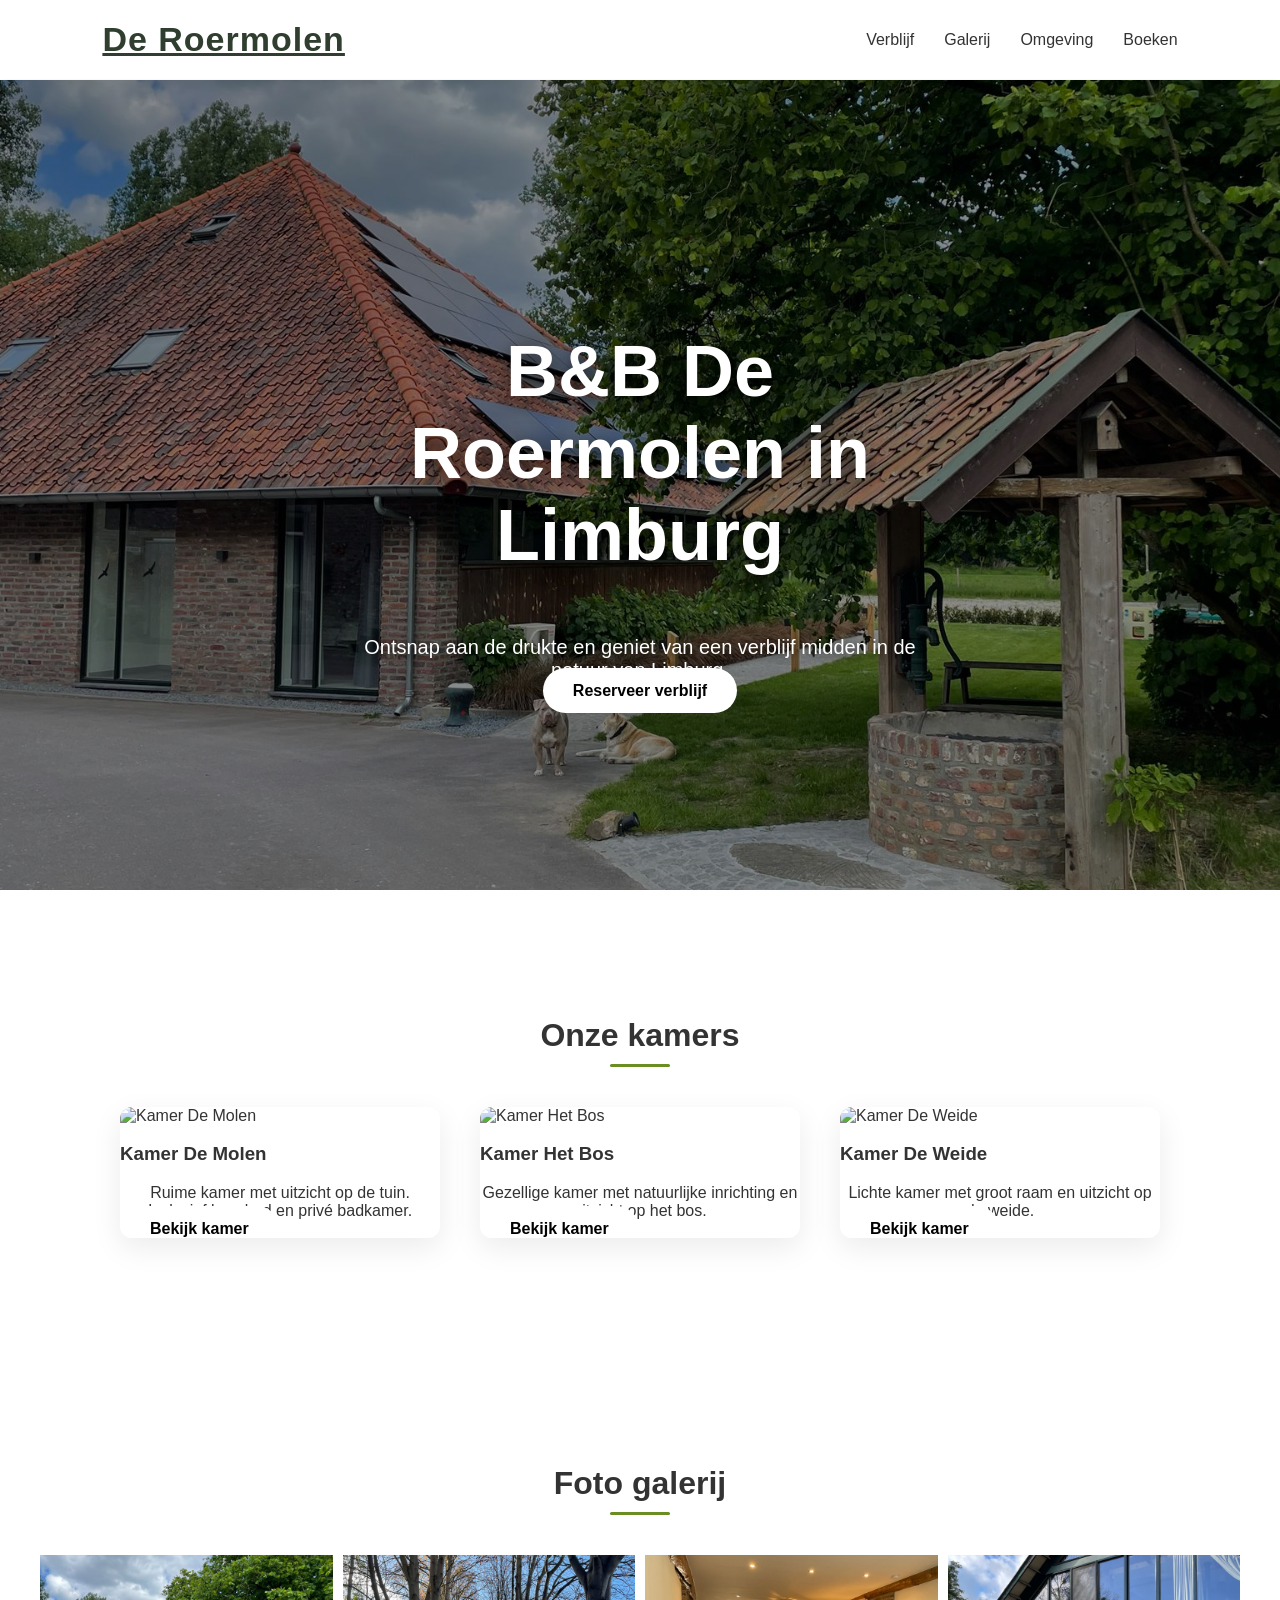
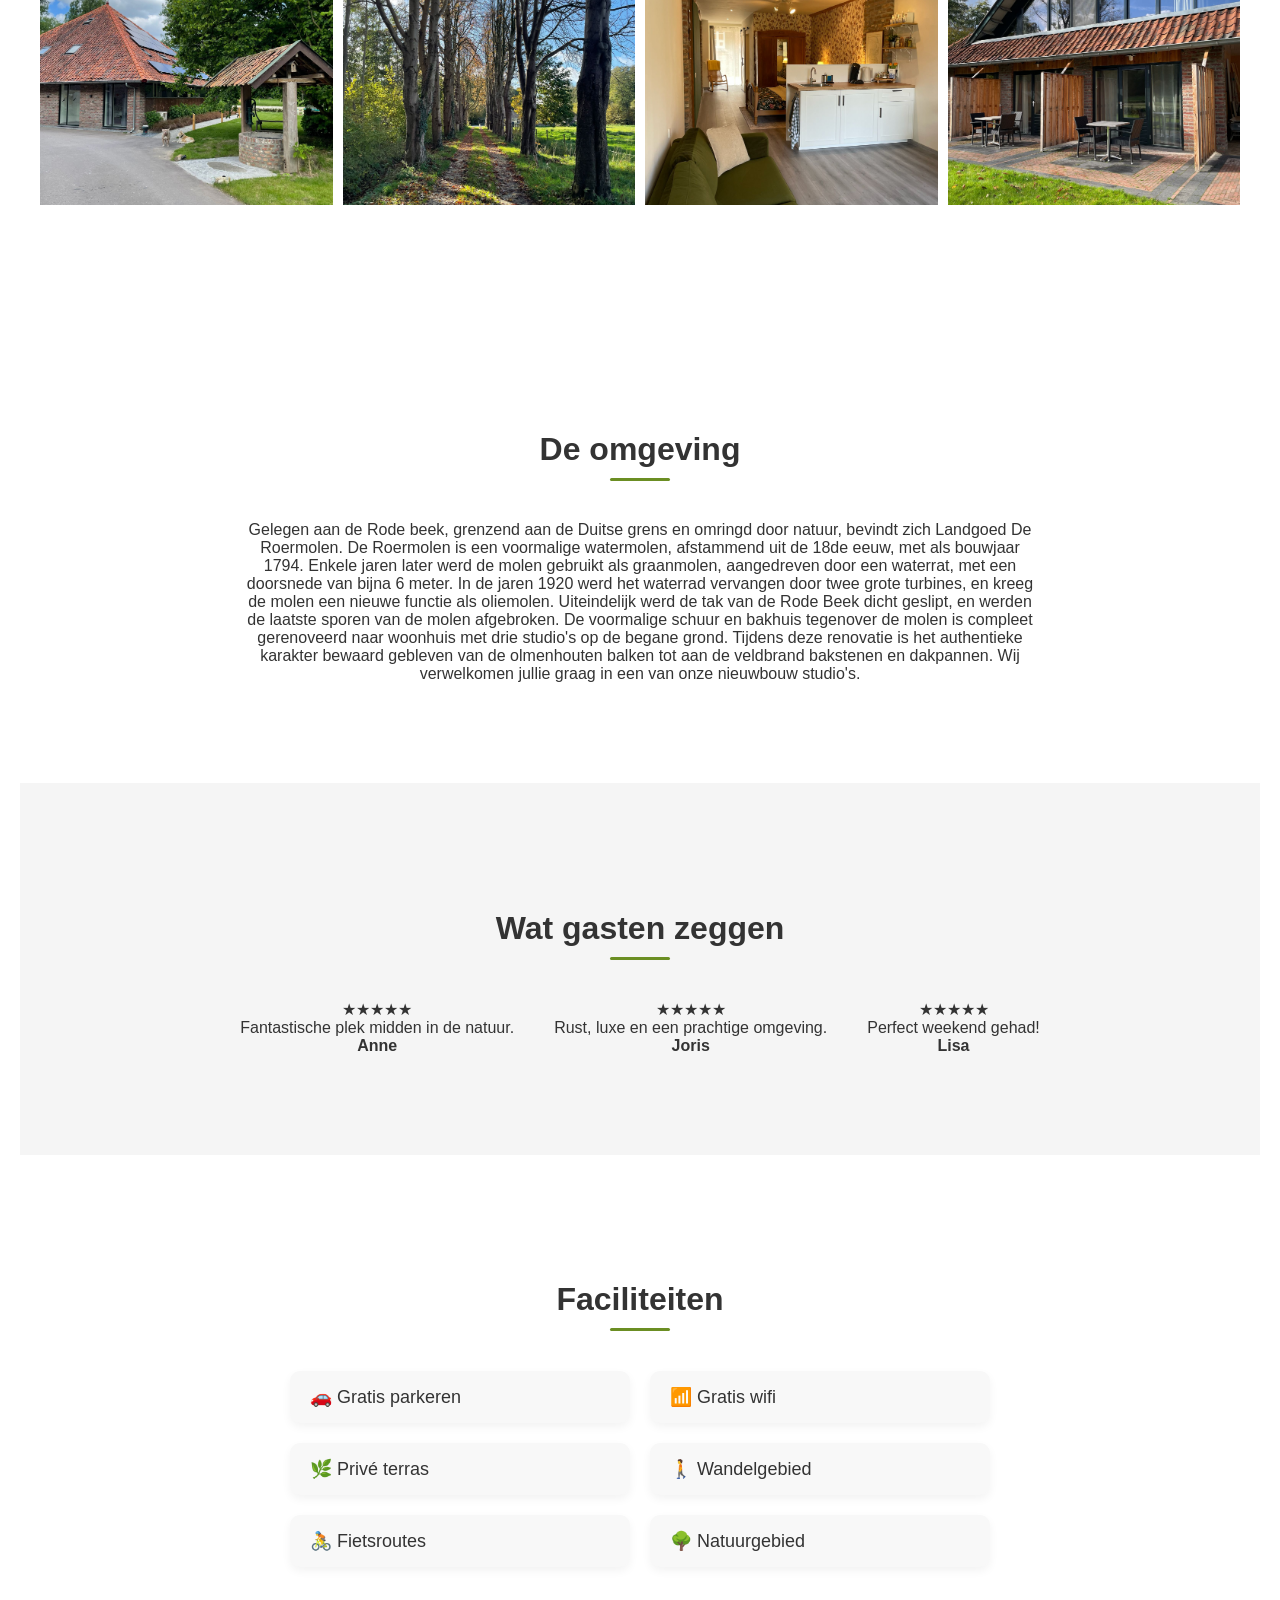
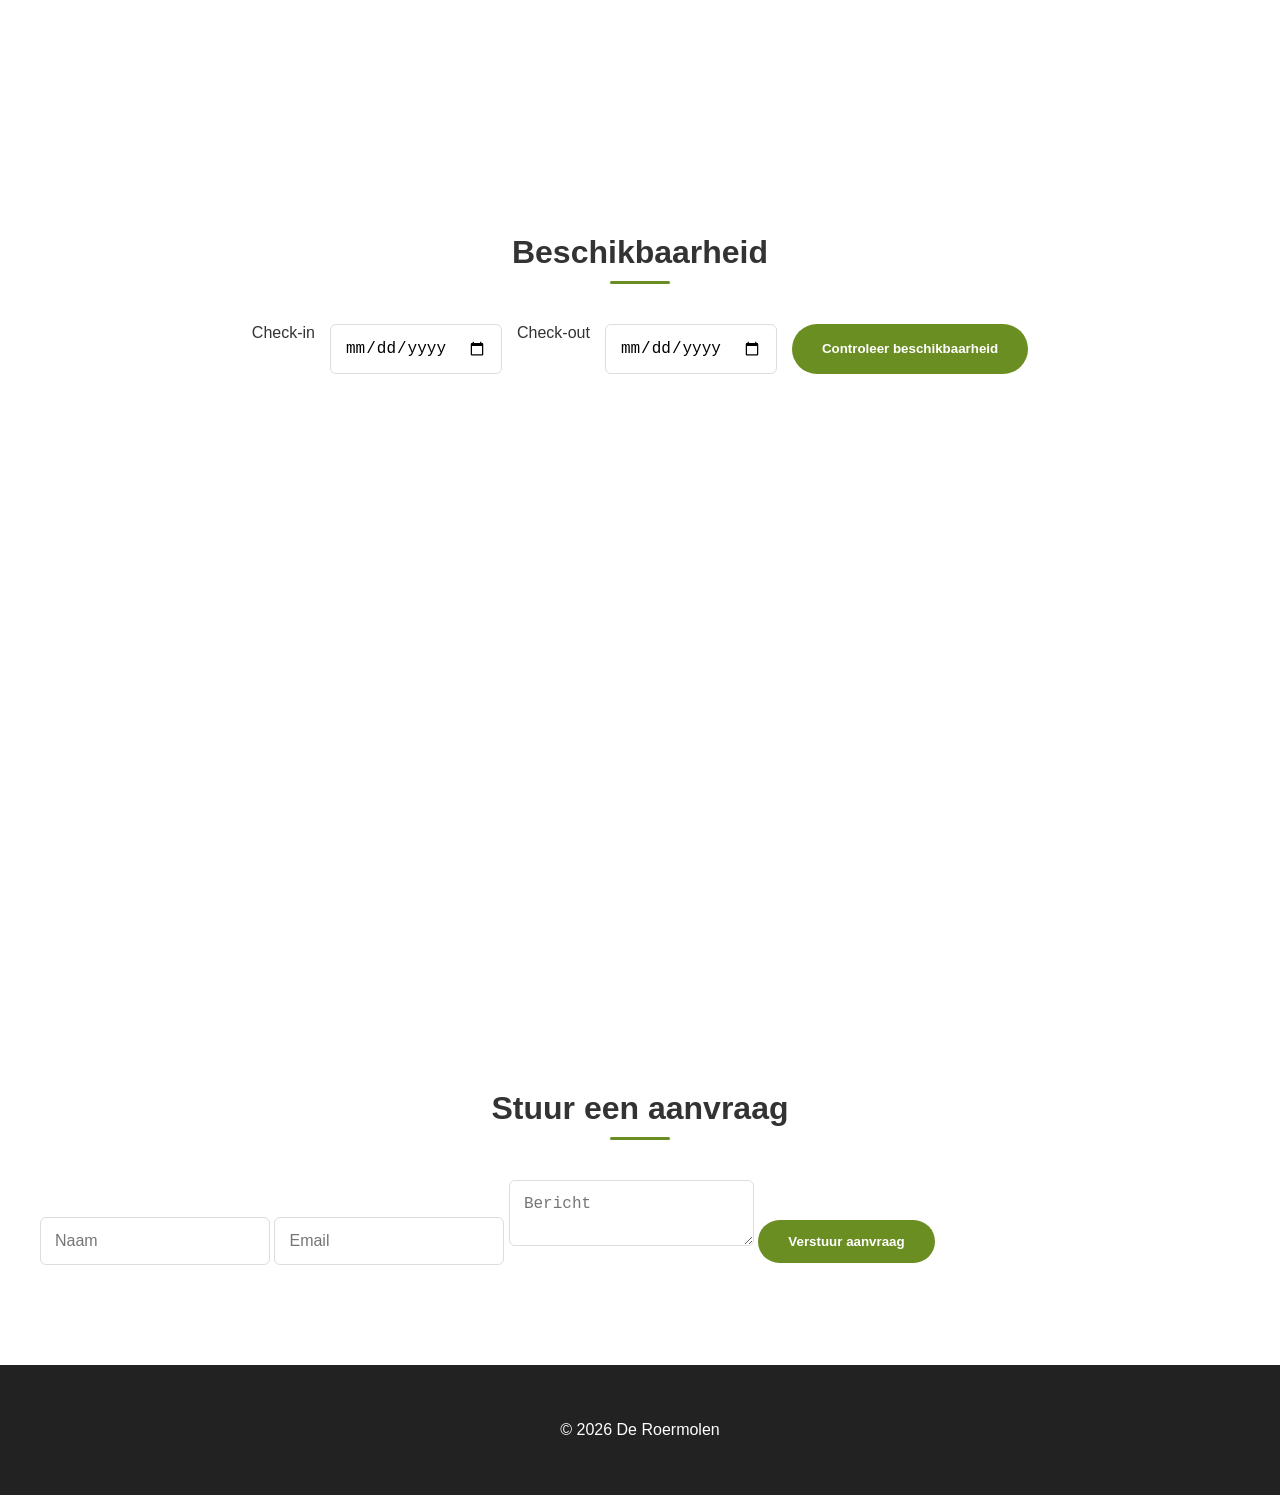
==== index.html @ 634d7d8f "Update index.html" ====
<!DOCTYPE html>
<html lang="nl">

<head>

<meta charset="UTF-8">
<meta name="viewport" content="width=device-width, initial-scale=1">
<meta name="robots" content="index, follow">
<meta name="author" content="De Roermolen">
<meta name="keywords" content="B&B Limburg, natuurverblijf Limburg, overnachten Limburg, vakantiehuis Limburg">
<meta property="og:title" content="De Roermolen">
<meta property="og:description" content="Natuurverblijf in Limburg">
<meta property="og:image" content="images/hero.jpg">
<meta property="og:type" content="website">
  
<title>De Roermolen | Natuurverblijf Limburg</title>

<meta name="description" content="Ontdek natuurverblijf De Roermolen in Limburg. Rust, natuur en luxe verblijf midden in het groen.">

<link rel="stylesheet" href="style.css">

</head>

<body>

<header>

<a href="#" class="logo">De Roermolen</a>

<nav>
<a href="#verblijf">Verblijf</a>
<a href="#galerij">Galerij</a>
<a href="#omgeving">Omgeving</a>
<a href="#booking">Boeken</a>
</nav>

</header>


<section class="hero">

<div class="hero-text">

<h1>B&B De Roermolen in Limburg</h1>

<p>Ontsnap aan de drukte en geniet van een verblijf midden in de natuur van Limburg.</p>

<a class="btn" href="#booking">Reserveer verblijf</a>

</div>

</section>


<section id="verblijf" class="section">

<h2>Onze kamers</h2>

<div class="cards">

<div class="card">

<img src="images/kamer1.jpg" alt="Kamer De Molen" loading="lazy">

<h3>Kamer De Molen</h3>

<p>
Ruime kamer met uitzicht op de tuin. Inclusief luxe bed en privé badkamer.
</p>

<a class="btn" href="kamer-molen.html">Bekijk kamer</a>

</div>

<div class="card">

<img src="images/Kamer 2 keuken.jpg" alt="Kamer Het Bos" loading="lazy">

<h3>Kamer Het Bos</h3>

<p>
Gezellige kamer met natuurlijke inrichting en uitzicht op het bos.
</p>

<a class="btn" href="kamer-bos.html">Bekijk kamer</a>

</div>

<div class="card">

<img src="images/Kamer 3 woonkamer2.jpg" alt="Kamer De Weide" loading="lazy">

<h3>Kamer De Weide</h3>

<p>
Lichte kamer met groot raam en uitzicht op de weide.
</p>

<a class="btn" href="kamer-weide.html">Bekijk kamer</a>

</div>

</div>

</section>


<section id="galerij" class="section">

<h2>Foto galerij</h2>

<div class="gallery">

<img src="images/hero.jpg" alt="Natuurverblijf De Roermolen">
<img src="images/forest.jpg" alt="Bos in Limburg" loading="lazy">
<img src="images/room.jpg" alt="Luxe kamer De Roermolen" loading="lazy">
<img src="images/terrace.jpg" alt="Terras met uitzicht op natuur" loading="lazy">

</div>

</section>


<section id="omgeving" class="section light">

<h2>De omgeving</h2>

<p>Gelegen aan de Rode beek, grenzend aan de Duitse grens en omringd door natuur, bevindt zich Landgoed De Roermolen.

De Roermolen is een voormalige watermolen, afstammend uit de 18de eeuw, met als bouwjaar 1794. Enkele jaren later werd de molen gebruikt als graanmolen, aangedreven door een waterrat, met een doorsnede van bijna 6 meter. 

In de jaren 1920 werd het waterrad vervangen door twee grote turbines, en kreeg de molen een nieuwe functie als oliemolen. 

Uiteindelijk werd de tak van de Rode Beek dicht geslipt, en werden de laatste sporen van de molen afgebroken. 

De voormalige schuur en bakhuis tegenover de molen is compleet gerenoveerd naar woonhuis met drie studio's op de begane grond. Tijdens deze renovatie is het authentieke karakter bewaard gebleven van de olmenhouten balken tot aan de veldbrand bakstenen en dakpannen. 

Wij verwelkomen jullie graag in een van onze nieuwbouw studio's. </p>

</section>


<section class="reviews">

<h2>Wat gasten zeggen</h2>

<div class="review-grid">

<div>
★★★★★
<p>Fantastische plek midden in de natuur.</p>
<b>Anne</b>
</div>

<div>
★★★★★
<p>Rust, luxe en een prachtige omgeving.</p>
<b>Joris</b>
</div>

<div>
★★★★★
<p>Perfect weekend gehad!</p>
<b>Lisa</b>
</div>

</div>

</section>

<section class="section">

<h2>Faciliteiten</h2>

<ul class="facilities">
<li>🚗 Gratis parkeren</li>
<li>📶 Gratis wifi</li>
<li>🌿 Privé terras</li>
<li>🚶 Wandelgebied</li>
<li>🚴 Fietsroutes</li>
<li>🌳 Natuurgebied</li>
</ul>

</section>


<section id="booking" class="section">

<h2>Beschikbaarheid</h2>

<div class="booking-box">

<label>Check-in</label>
<input type="date">

<label>Check-out</label>
<input type="date">

<button>Controleer beschikbaarheid</button>

</div>

<div class="map">

<iframe 
src="https://maps.google.com/maps?q=Roermolen%202&t=&z=15&ie=UTF8&iwloc=&output=embed"
title="Locatie De Roermolen Limburg"
loading="lazy">
</iframe>

</div>

</section>


<section id="contact" class="section">

<h2>Stuur een aanvraag</h2>

<input type="text" name="name" placeholder="Naam" required>

<input type="email" name="email" placeholder="Email" required>

<textarea name="message" placeholder="Bericht" required></textarea>

<button>Verstuur aanvraag</button>

</form>

</section>


<footer>

<p>© 2026 De Roermolen</p>

</footer>

<script src="script.js"></script>

</body>
</html>
---- style.css ----
html{
scroll-behavior:smooth;
}

body{

margin:0;
font-family:Arial;
color:#333;

}

header{
display:flex;
justify-content:space-between;
align-items:center;
padding:20px 8%;
background:white;
position:fixed;
top:0;
left:0;
width:100%;
box-sizing:border-box;
z-index:1000;
box-shadow:0 2px 10px rgba(0,0,0,0.05);
}

/* HERO FULL WIDTH */
.hero{
height:90vh;
position:relative;
display:flex;
align-items:center;
justify-content:center;
text-align:center;
color:white;
overflow:hidden;
background:url("images/hero.jpg") center/cover no-repeat;
width:100%;
margin-top:80px;
}

/* GEWONE SECTIONS GECENTREERD */
section:not(.hero){
scroll-margin-top:100px;
padding:100px 20px;
max-width:1200px;
margin:auto;
}

section h2{
text-align:center;
margin-bottom:40px;
font-size:32px;
position:relative;
}

section h2::after{
content:"";
width:60px;
height:3px;
background:#6b8e23;
display:block;
margin:10px auto 0;
border-radius:3px;
}

section p{
text-align:center;
max-width:800px;
margin:auto;
}

nav a{
position:relative;
text-decoration:none;
color:#333;
font-weight:500;
font-size:16px;
}

nav a::after{
content:"";
position:absolute;
left:0;
bottom:-4px;
width:0;
height:2px;
background:#6b8e23;
transition:0.3s;
}

nav a:hover::after{
width:100%;
}

nav{
display:flex;
gap:30px;
}


.hero::before{
content:"";
position:absolute;
top:0;
left:0;
width:100%;
height:100%;
background:rgba(0,0,0,0.45);
}

.hero-text{
position:relative;
z-index:2;
max-width:600px;
margin:auto;
padding:0 20px;
}

.hero h1{
font-size:72px;
text-shadow:0 4px 20px rgba(0,0,0,0.7);
}

.hero p{
font-size:20px;
text-shadow:0 2px 10px rgba(0,0,0,0.7);

}

.logo{
font-size:34px;
font-weight:900;
letter-spacing:1px;
color:#2f3e2f;
}

.btn{
background:white;
color:black;
padding:14px 30px;
border-radius:30px;
text-decoration:none;
font-weight:600;
transition:0.3s;
}

.btn:hover{
background:#6b8e23;
color:white;
transform:translateY(-2px);
}


.cards{
display:flex;
gap:40px;
justify-content:center;
flex-wrap:wrap;
}

.card{
max-width:320px;
width:100%;
background:white;
border-radius:12px;
overflow:hidden;
box-shadow:0 10px 30px rgba(0,0,0,0.08);
transition:all 0.3s ease;
}

.card:hover{
transform:translateY(-8px);
box-shadow:0 10px 30px rgba(0,0,0,0.12);
}

.card img{
width:100%;
height:220px;
object-fit:cover;
}

.gallery{
display:grid;
grid-template-columns:repeat(auto-fit, minmax(220px, 1fr));
gap:10px;
}

.gallery img{
width:100%;
height:250px;
object-fit:cover;
transition:transform 0.4s ease, filter 0.4s ease;
}

.gallery img:hover{
transform:scale(1.05);
filter:brightness(1.05);
}

.reviews{
background:#f5f5f5;
text-align:center;
}

.review-grid{

display:flex;
gap:40px;
justify-content:center;

}

form{
max-width:800px;
margin:40px auto;
display:grid;
grid-template-columns:1fr 1fr;
gap:20px;
align-items:start;
}

form textarea{
grid-column:1 / -1;
min-height:120px;
}

form button{
grid-column:1 / -1;
justify-self:center;
margin-top:10px;
}

input, textarea{
padding:14px;
border-radius:6px;
border:1px solid #ddd;
font-size:16px;
}

input:focus, textarea:focus{
outline:none;
border-color:#6b8e23;
}

button{
padding:14px 30px;
background:#6b8e23;
color:white;
border:none;
border-radius:30px;
cursor:pointer;
font-weight:600;
transition:0.3s;
}

button:hover{
background:#556b1f;

}

footer{

background:#222;
color:white;
padding:40px;
text-align:center;
}


@media (max-width:600px){

.hero{
height:80vh;
}

.hero p{
font-size:16px;
}

header{
padding:15px;
}

.logo{
font-size:28px;
}
  
form{
grid-template-columns:1fr;
}
nav{
gap:15px;
margin-top:10px;
width:100%;
text-align:center;
flex-wrap:wrap;
justify-content:center;
}

.cards{
flex-direction:column;
align-items:center;
}

.review-grid{
flex-direction:column;
}

.gallery{
grid-template-columns:repeat(2,1fr);
}

.hero h1{
font-size:34px;
}

}
.availability{
padding:80px 20px;
text-align:center;
}

.availability-content{
display:flex;
justify-content:center;
}

.availability iframe{
width:100%;
max-width:600px;
height:400px;
border:0;

}
.booking-box{
display:flex;
gap:15px;
justify-content:center;
margin-bottom:40px;
flex-wrap:wrap;
}

.map{
display:flex;
justify-content:center;
}

.map iframe{
width:100%;
max-width:1000px;
height:50vh;
border:0;
border-radius:10px;
}

.facilities{
list-style:none;
padding:0;
margin:40px auto;
max-width:700px;

display:grid;
grid-template-columns:repeat(2,1fr);
gap:20px;
font-size:18px;
}

.facilities li{
background:#f8f8f8;
padding:15px 20px;
border-radius:10px;
text-align:left;
box-shadow:0 4px 10px rgba(0,0,0,0.05);
transition:0.3s;
}

.facilities li:hover{
transform:translateY(-3px);
box-shadow:0 8px 20px rgba(0,0,0,0.08);
}
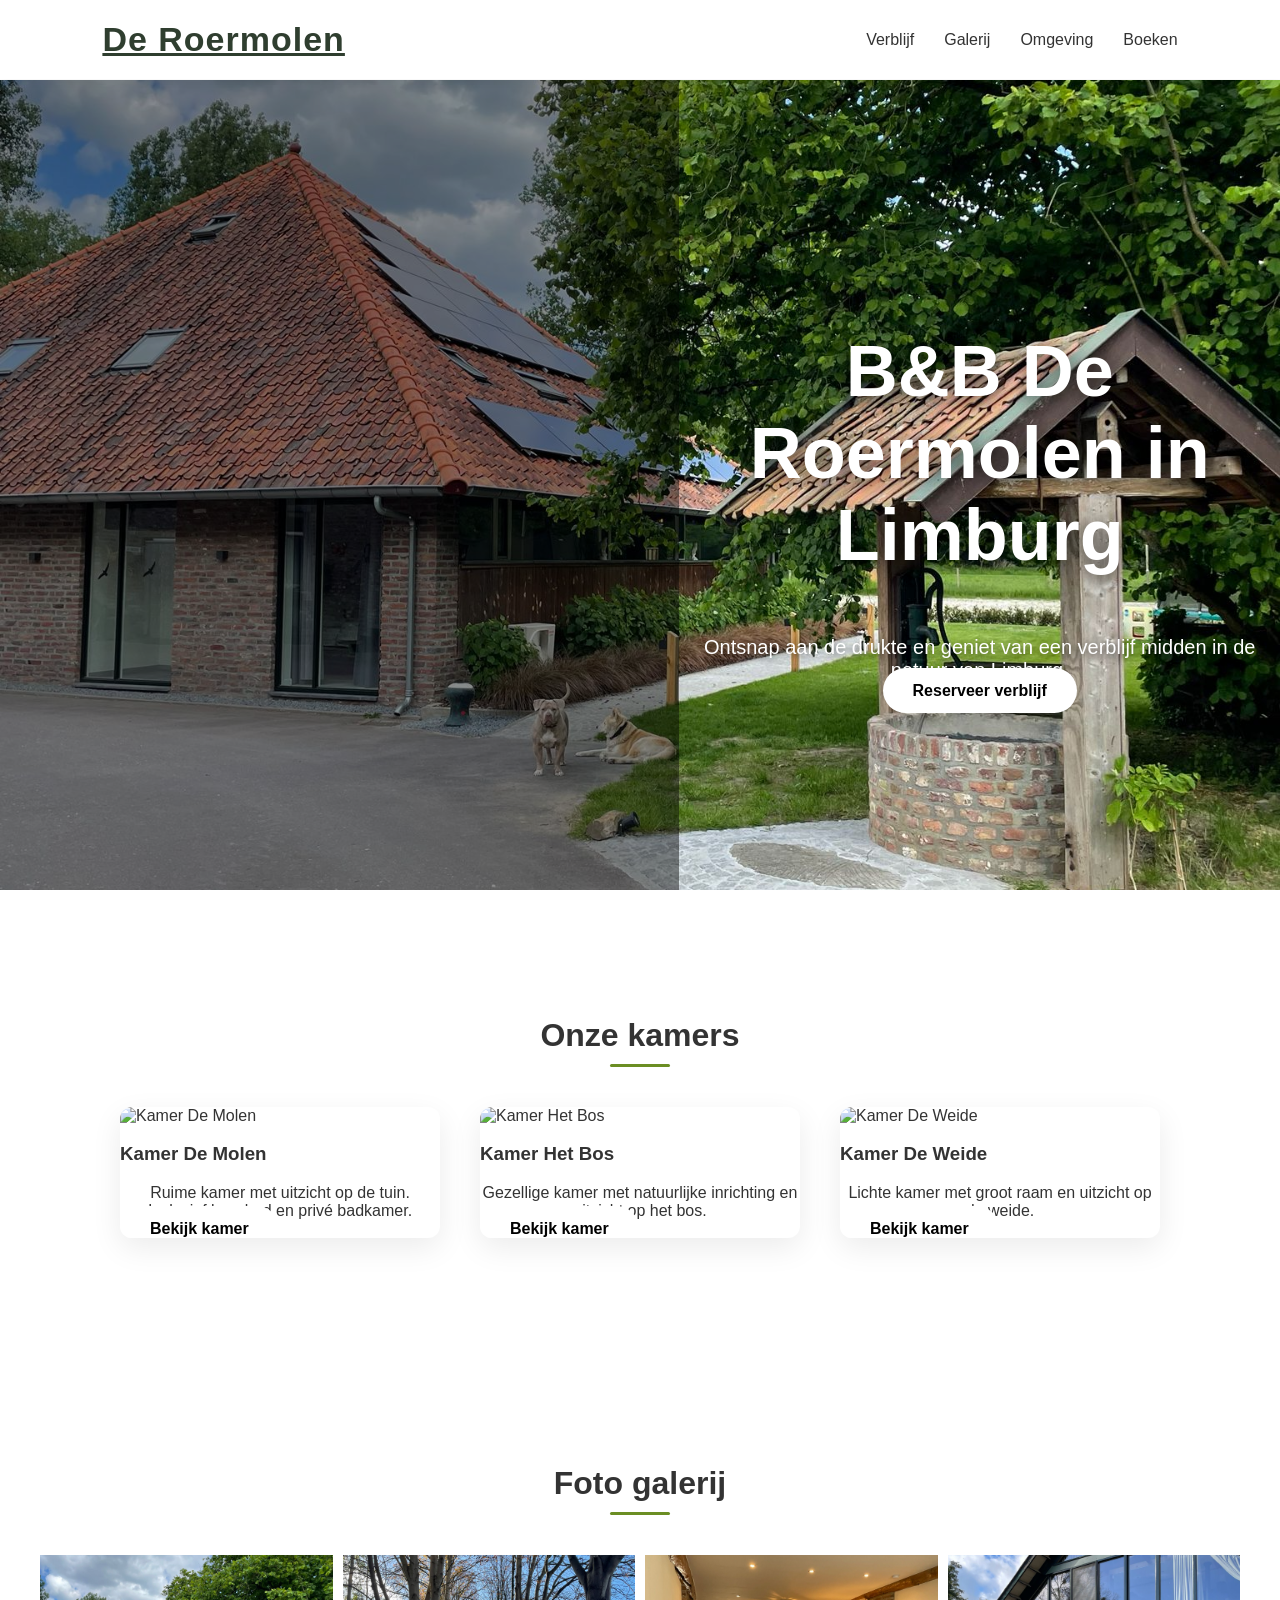
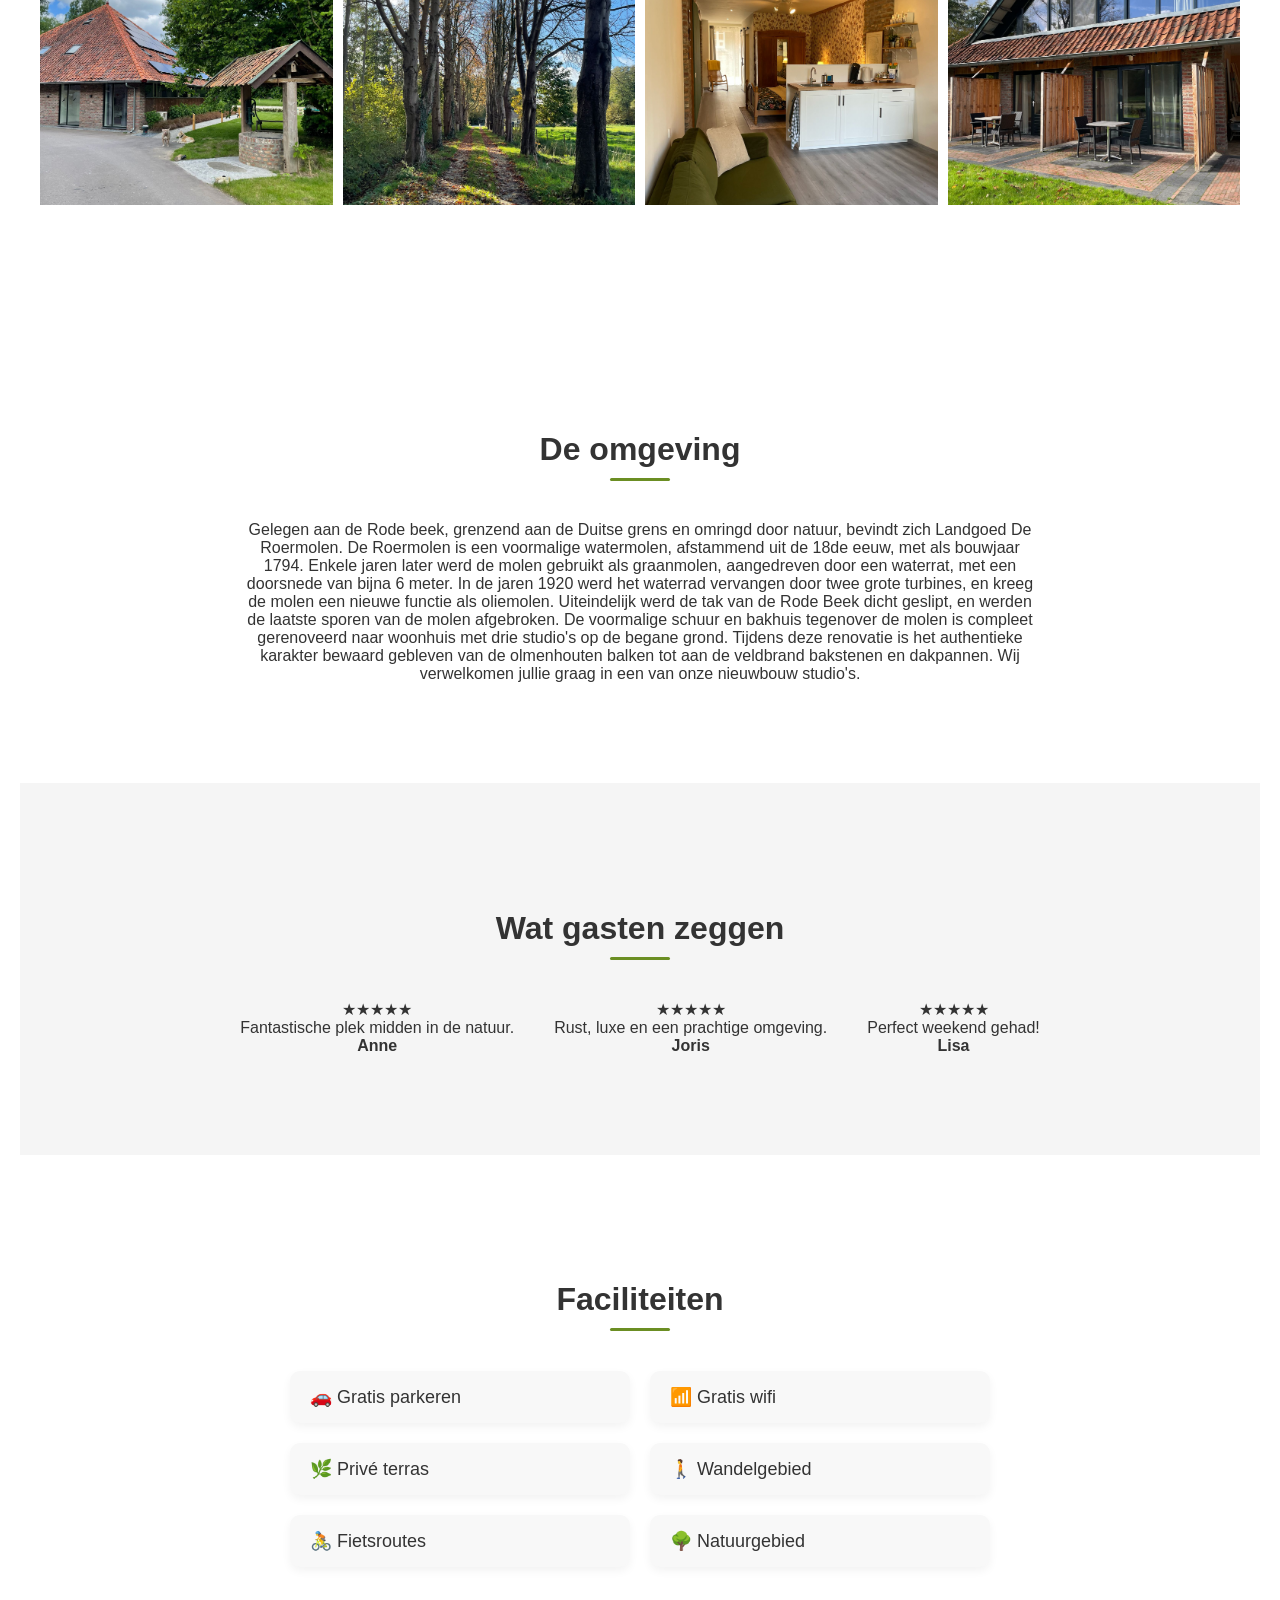
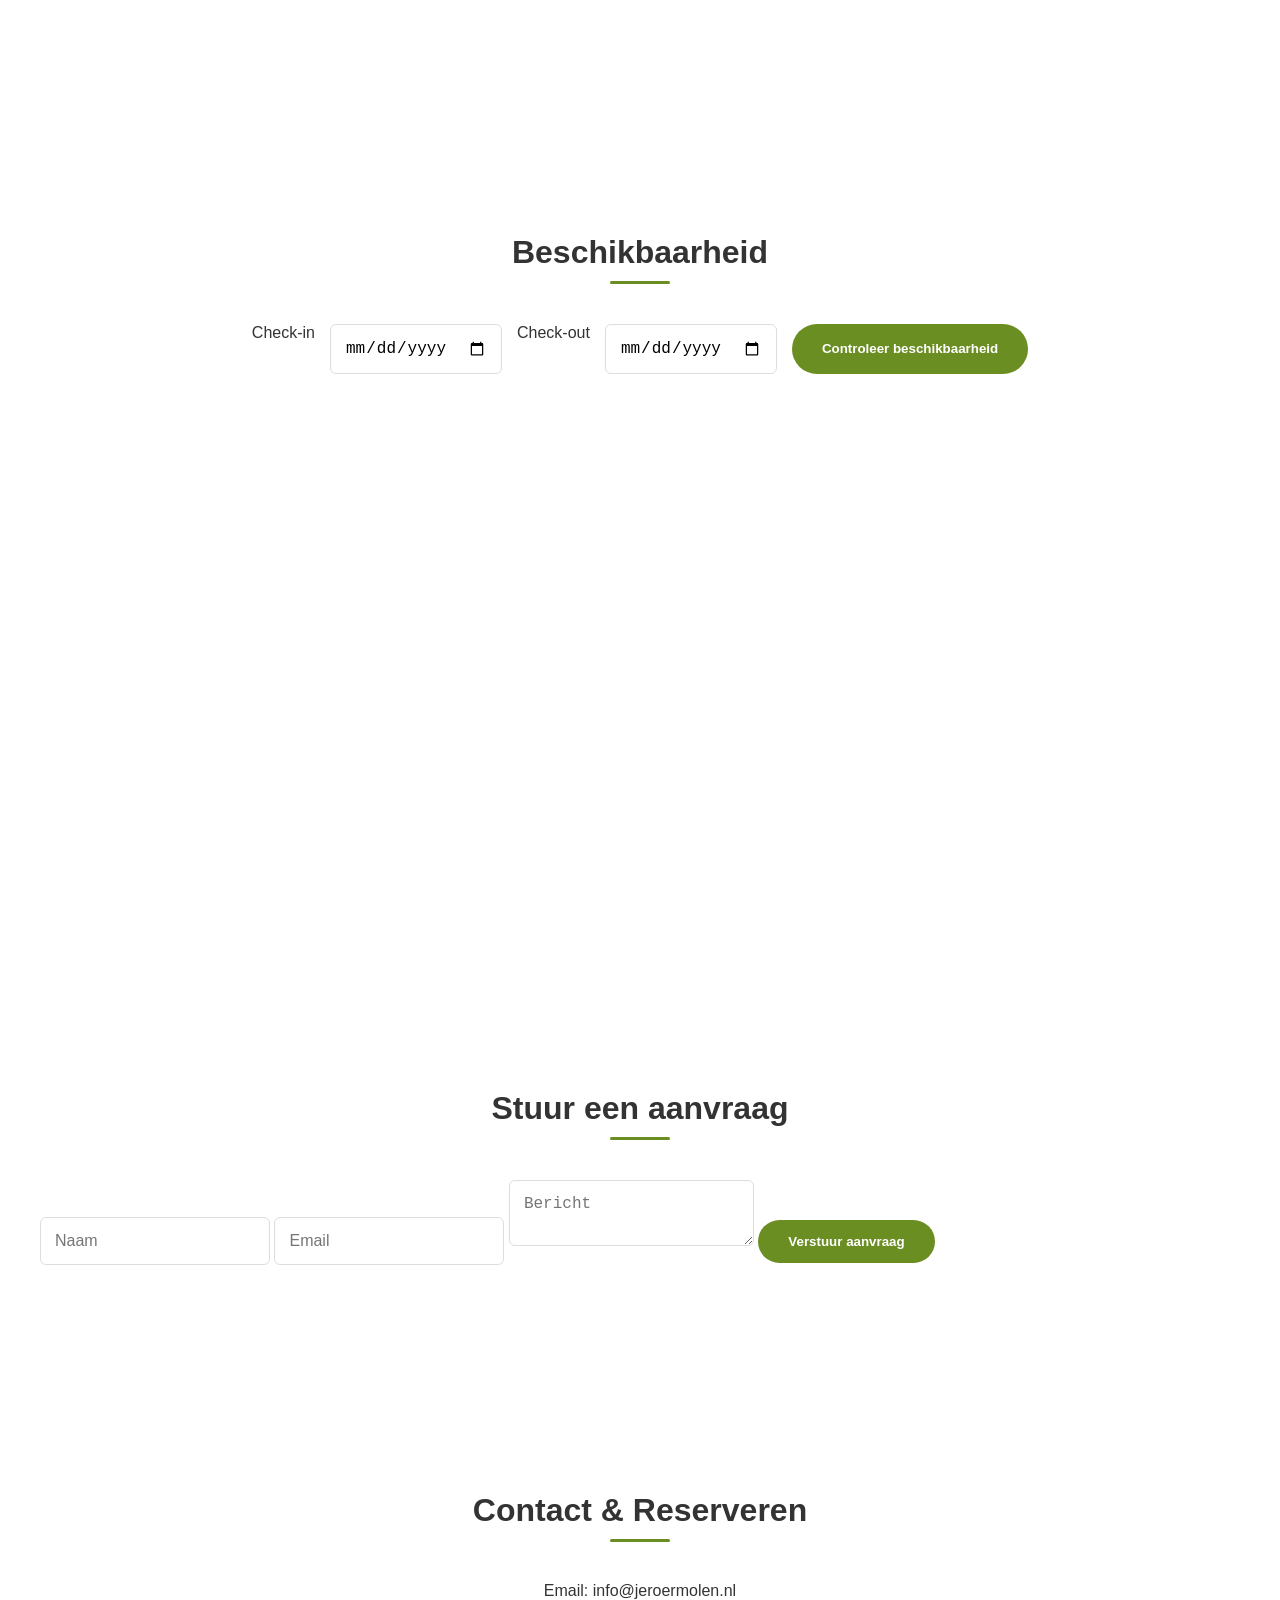
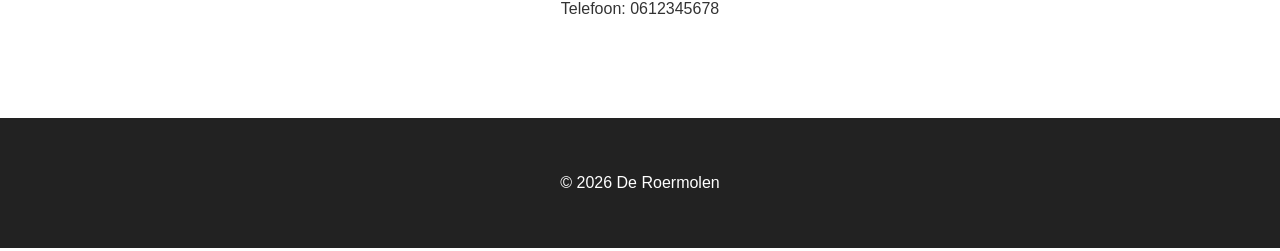
==== commit 088e58e9: "Update index.html" ====
--- a/index.html
+++ b/index.html
@@ -229,7 +229,14 @@
 
 </section>
 
-
+<section id="contact">
+  <div class="container">
+    <h2>Contact & Reserveren</h2>
+    <p>Email: info@jeroermolen.nl</p>
+    <p>Telefoon: 0612345678</p>
+  </div>
+</section>
+  
 <footer>
 
 <p>© 2026 De Roermolen</p>
--- a/style.css
+++ b/style.css
@@ -52,7 +52,7 @@
 text-align:center;
 margin-bottom:40px;
 font-size:32px;
-position:relative;
+relative;
 }
 
 section h2::after{
@@ -72,7 +72,7 @@
 }
 
 nav a{
-position:relative;
+relative;
 text-decoration:none;
 color:#333;
 font-weight:500;
@@ -81,7 +81,7 @@
 
 nav a::after{
 content:"";
-position:absolute;
+absolute;
 left:0;
 bottom:-4px;
 width:0;
@@ -102,7 +102,7 @@
 
 .hero::before{
 content:"";
-position:absolute;
+absolute;
 top:0;
 left:0;
 width:100%;
@@ -111,7 +111,7 @@
 }
 
 .hero-text{
-position:relative;
+relative;
 z-index:2;
 max-width:600px;
 margin:auto;
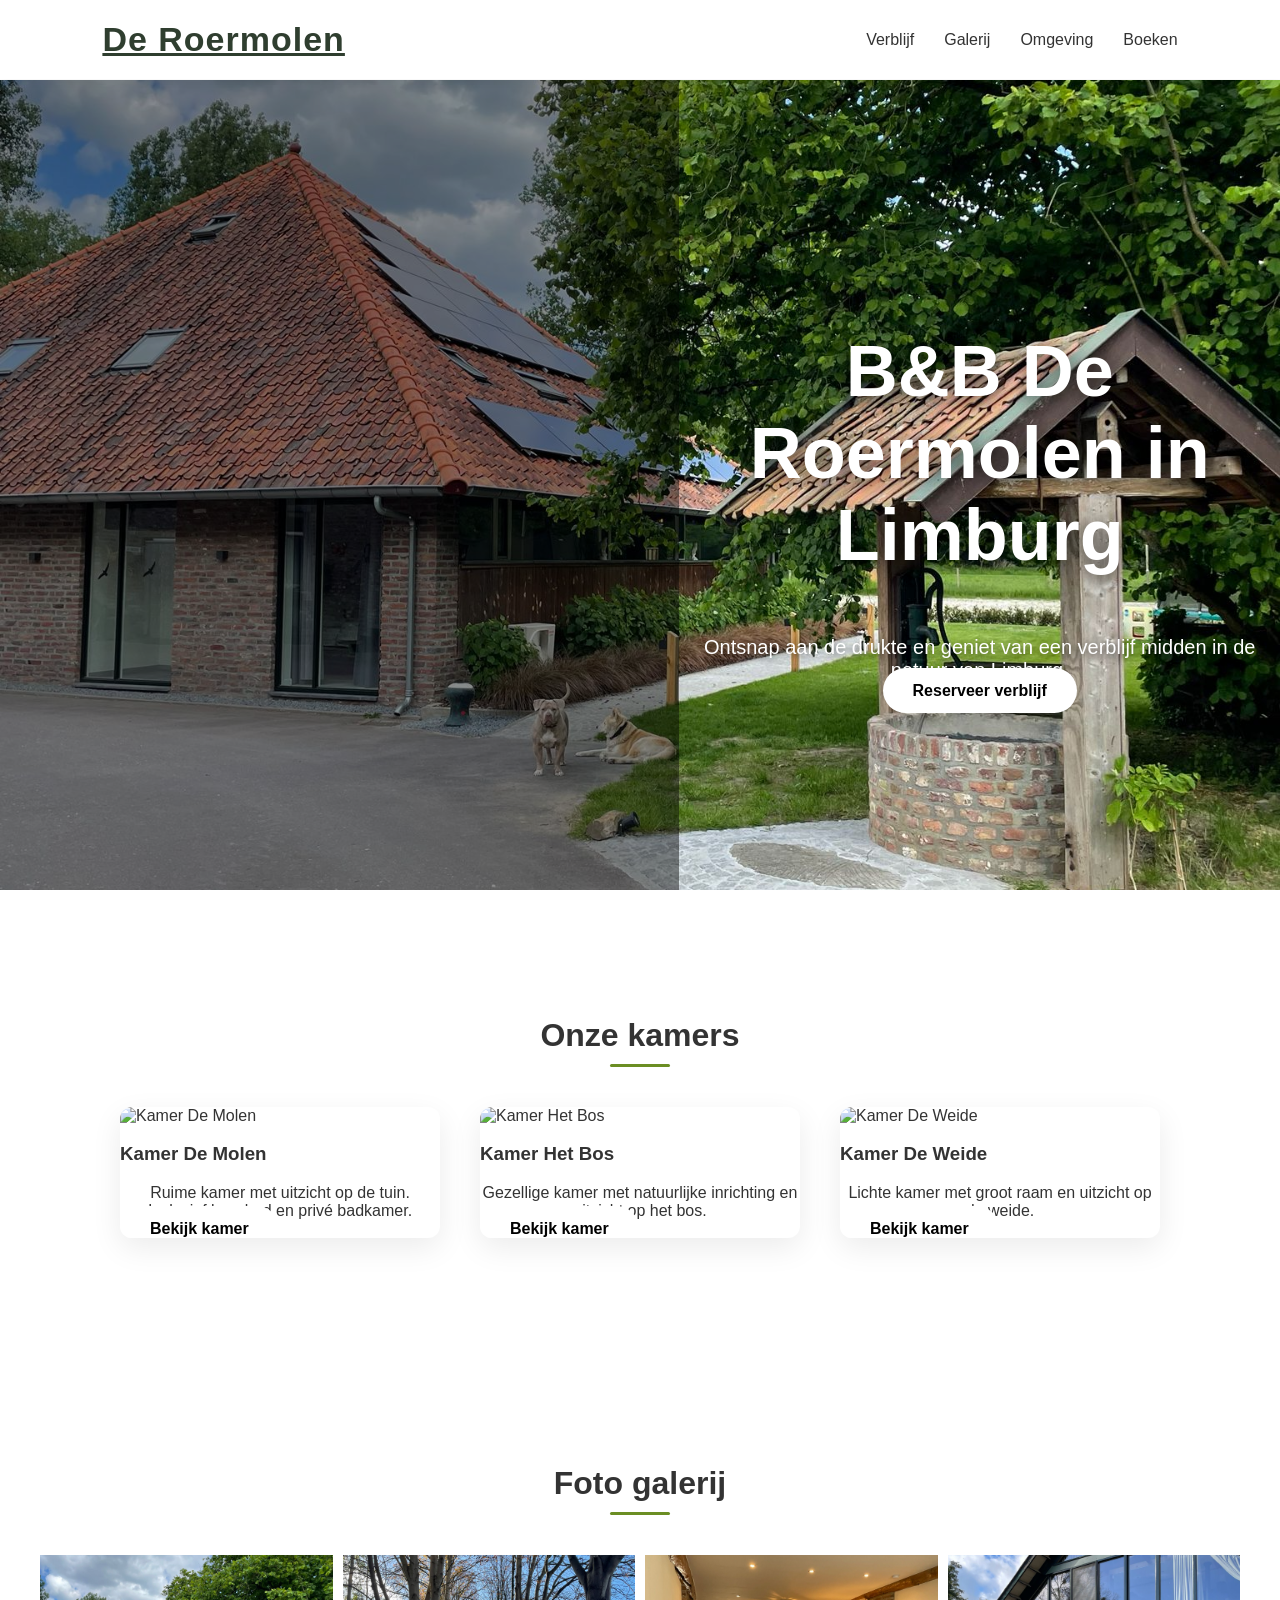
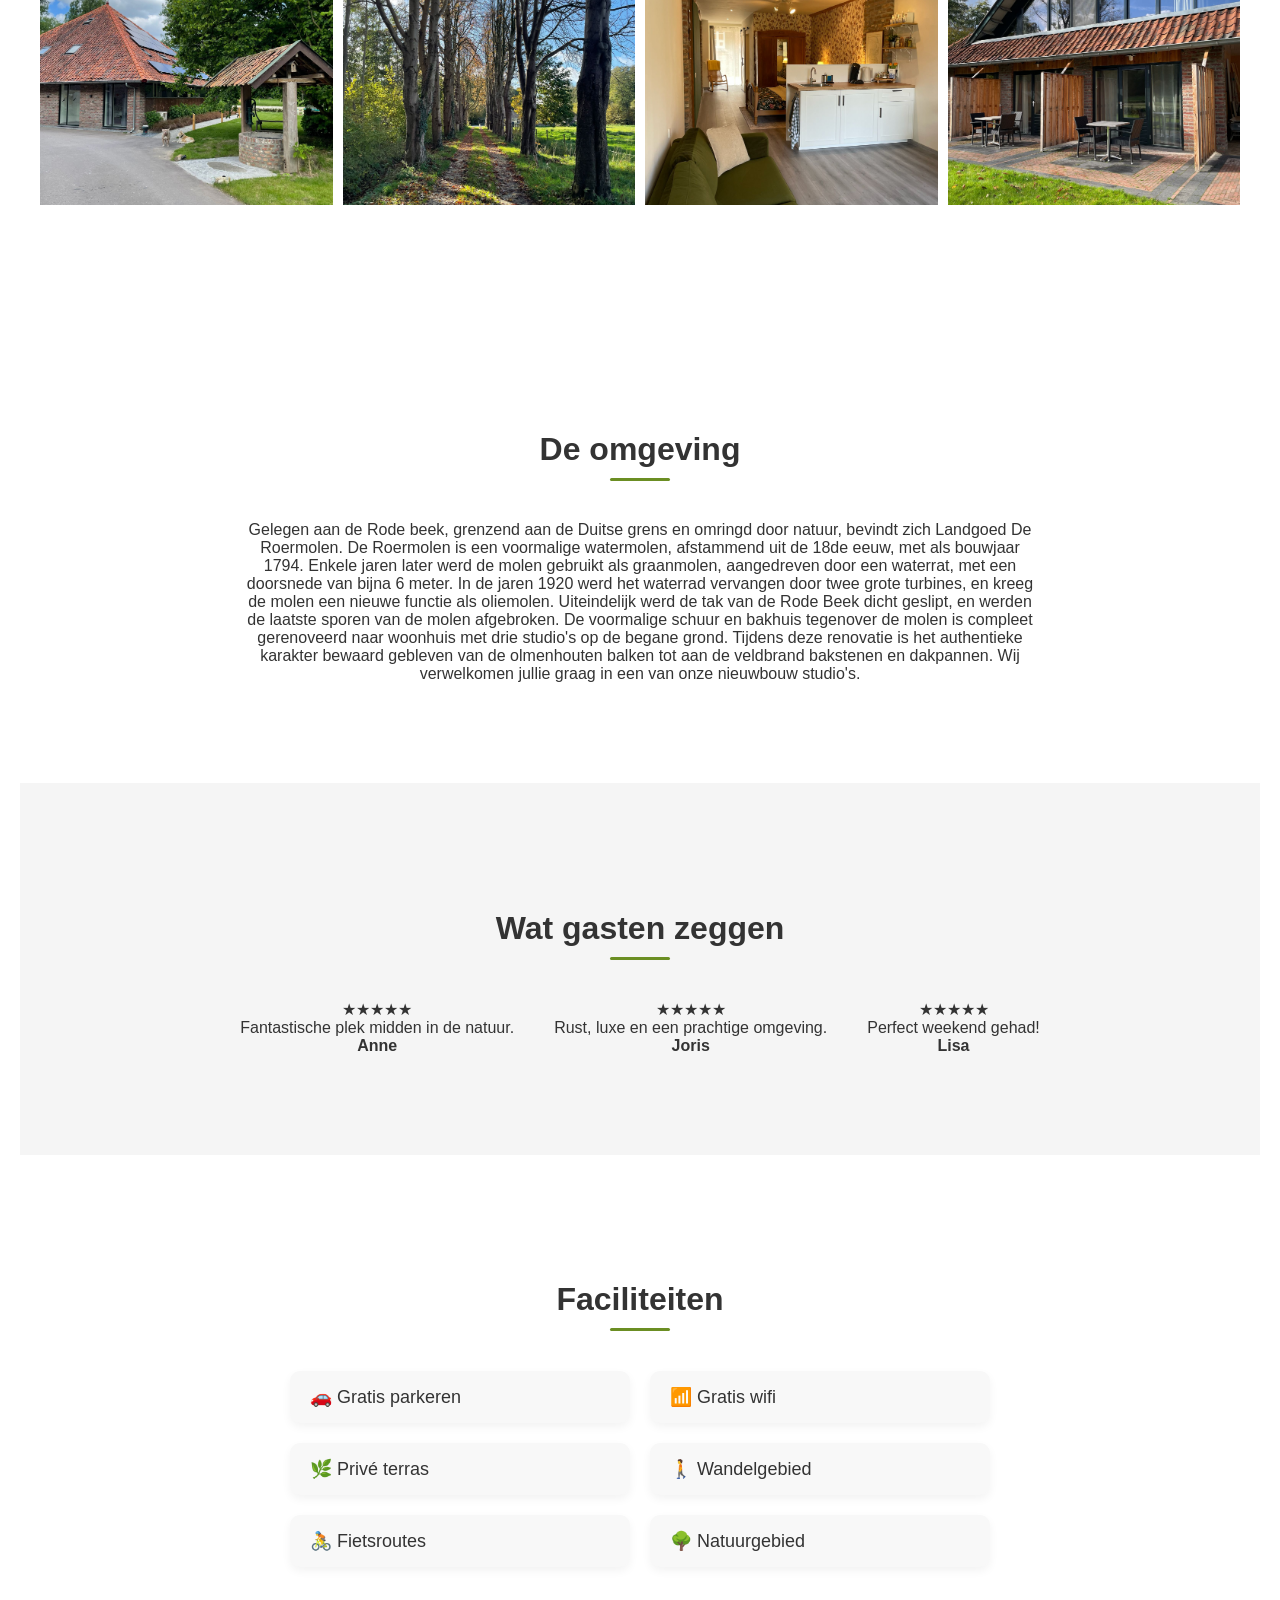
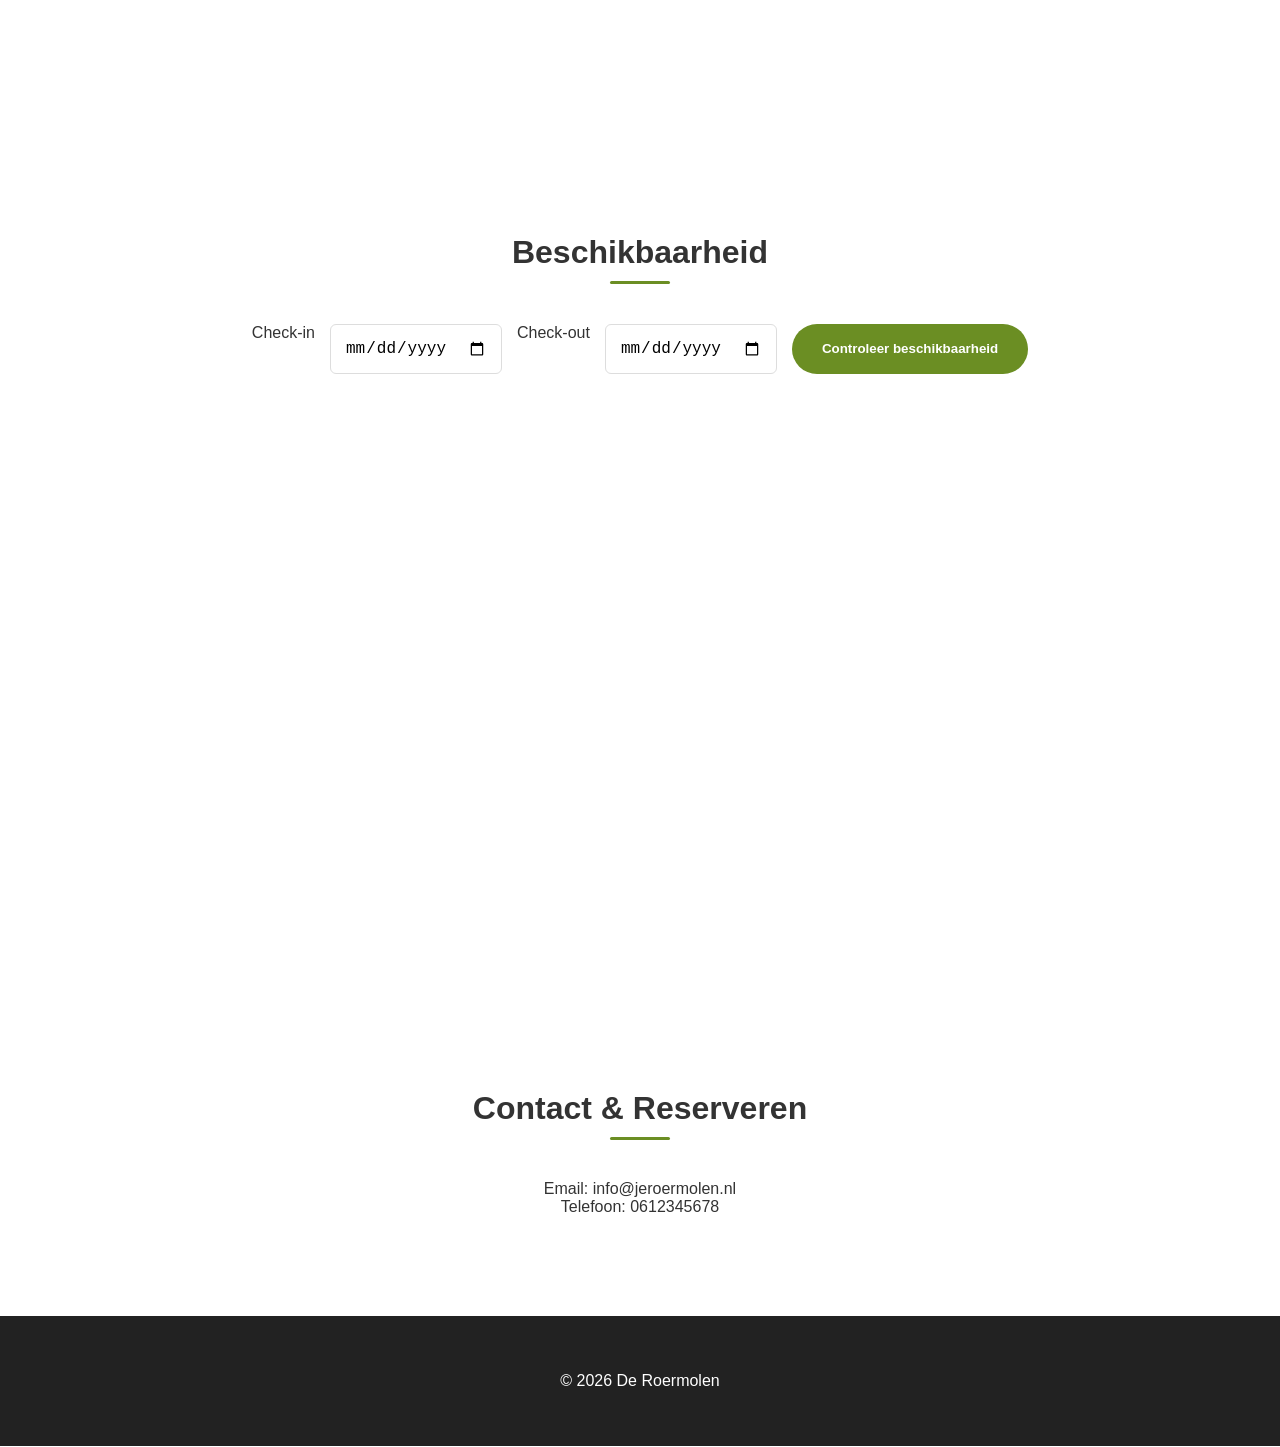
==== commit 69bc640b: "Update index.html" ====
--- a/index.html
+++ b/index.html
@@ -212,23 +212,6 @@
 
 </section>
 
-
-<section id="contact" class="section">
-
-<h2>Stuur een aanvraag</h2>
-
-<input type="text" name="name" placeholder="Naam" required>
-
-<input type="email" name="email" placeholder="Email" required>
-
-<textarea name="message" placeholder="Bericht" required></textarea>
-
-<button>Verstuur aanvraag</button>
-
-</form>
-
-</section>
-
 <section id="contact">
   <div class="container">
     <h2>Contact & Reserveren</h2>
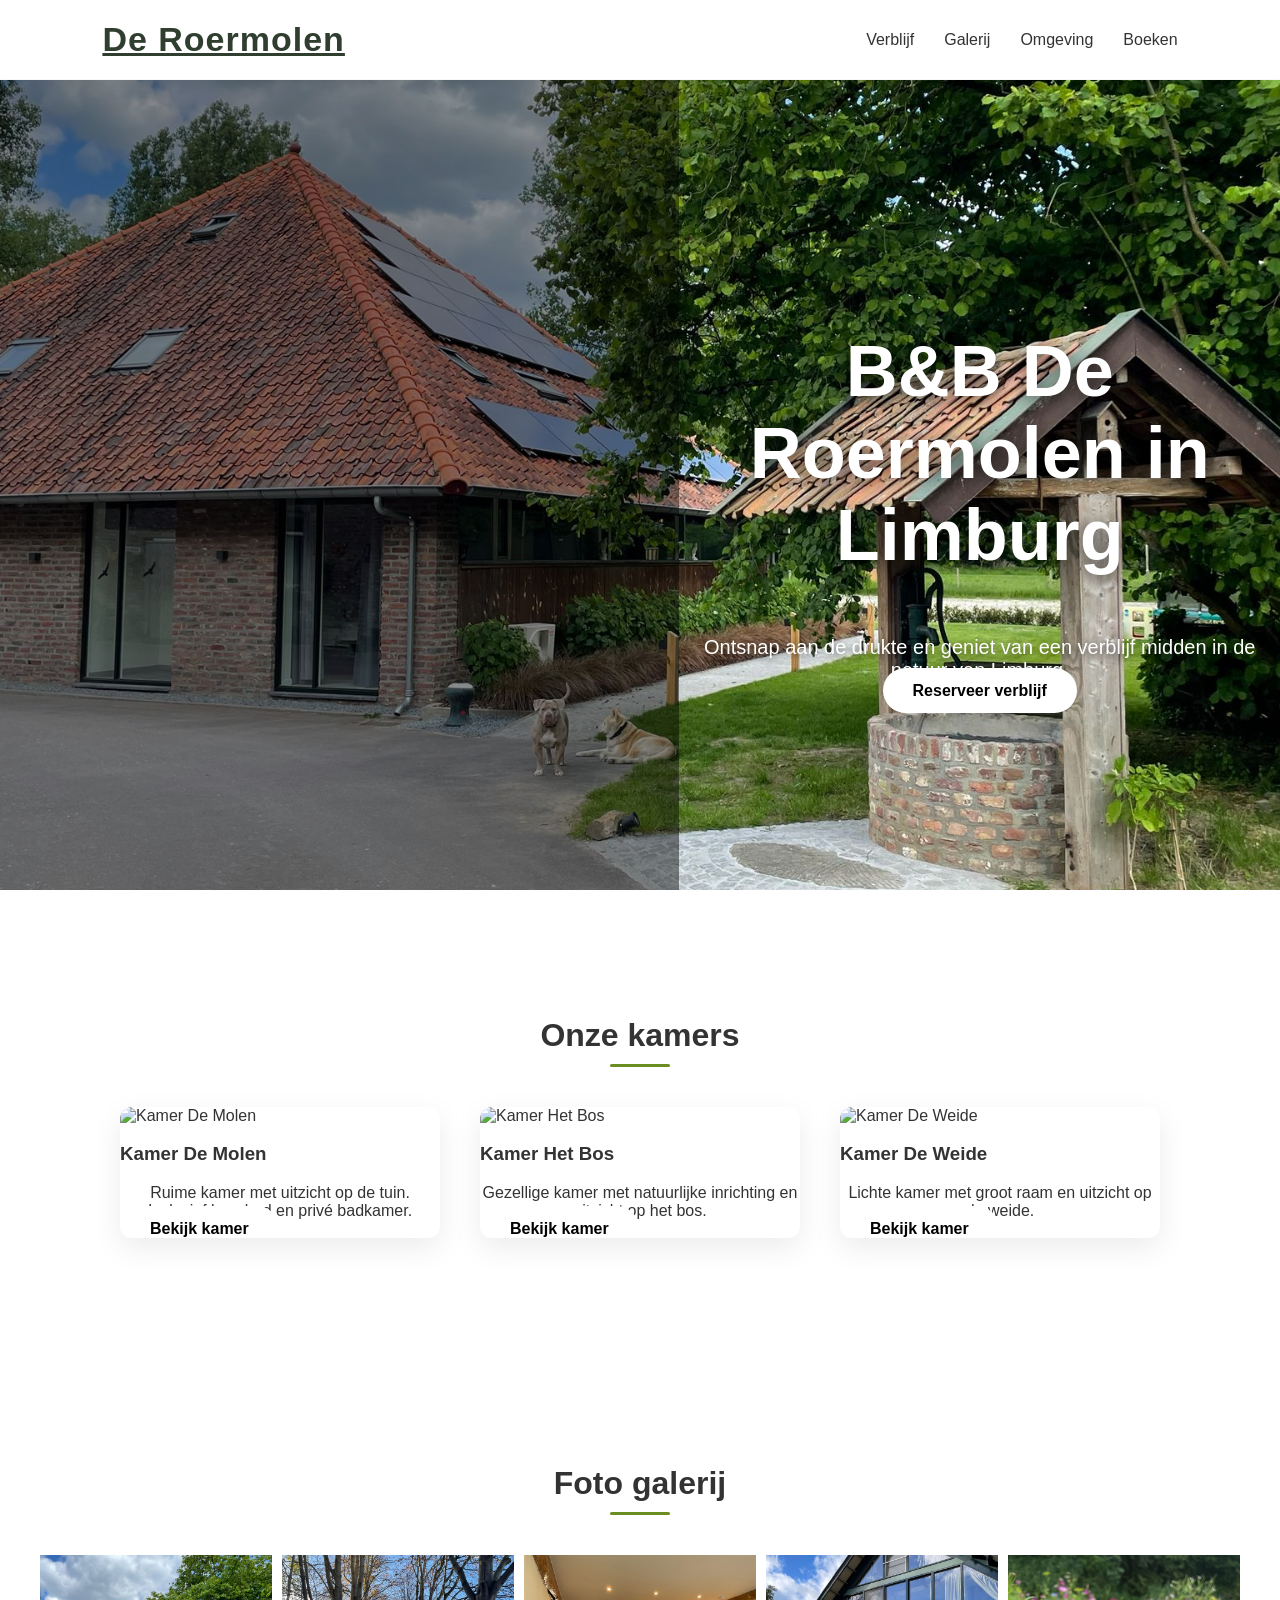
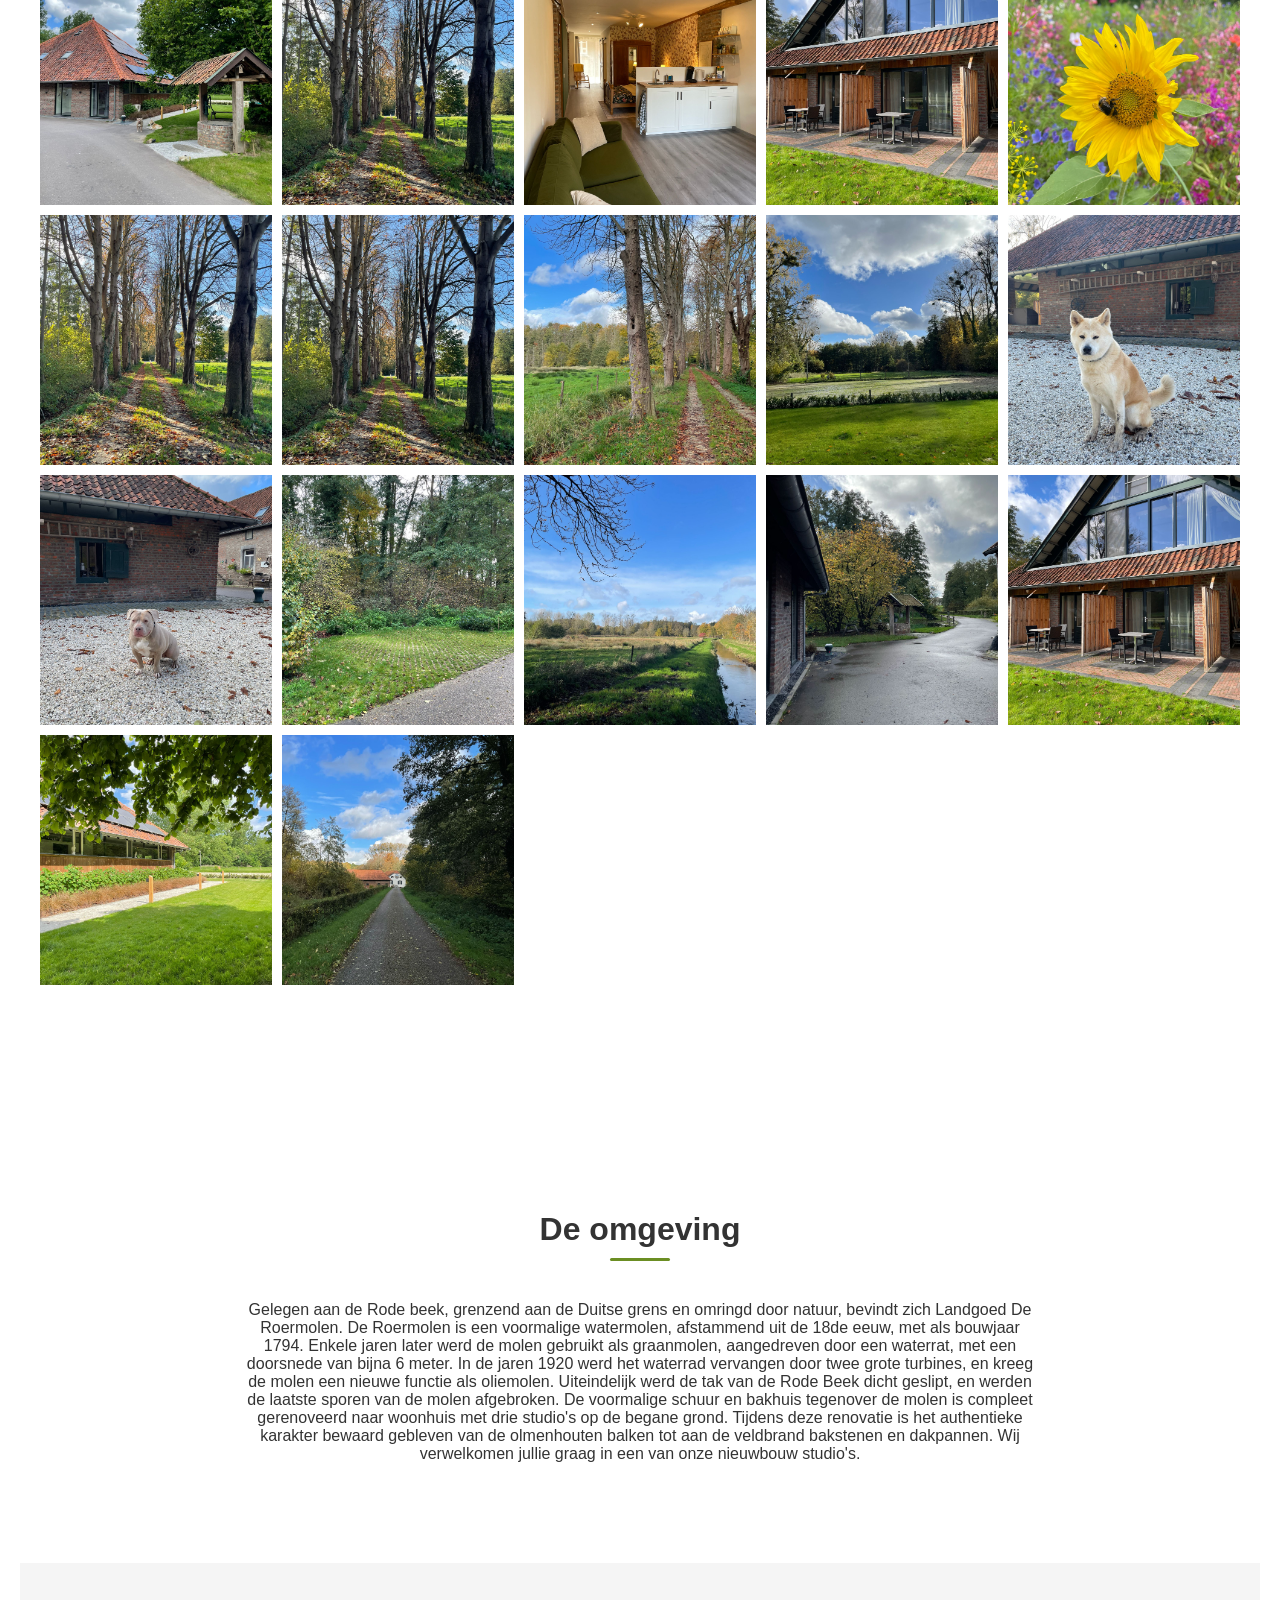
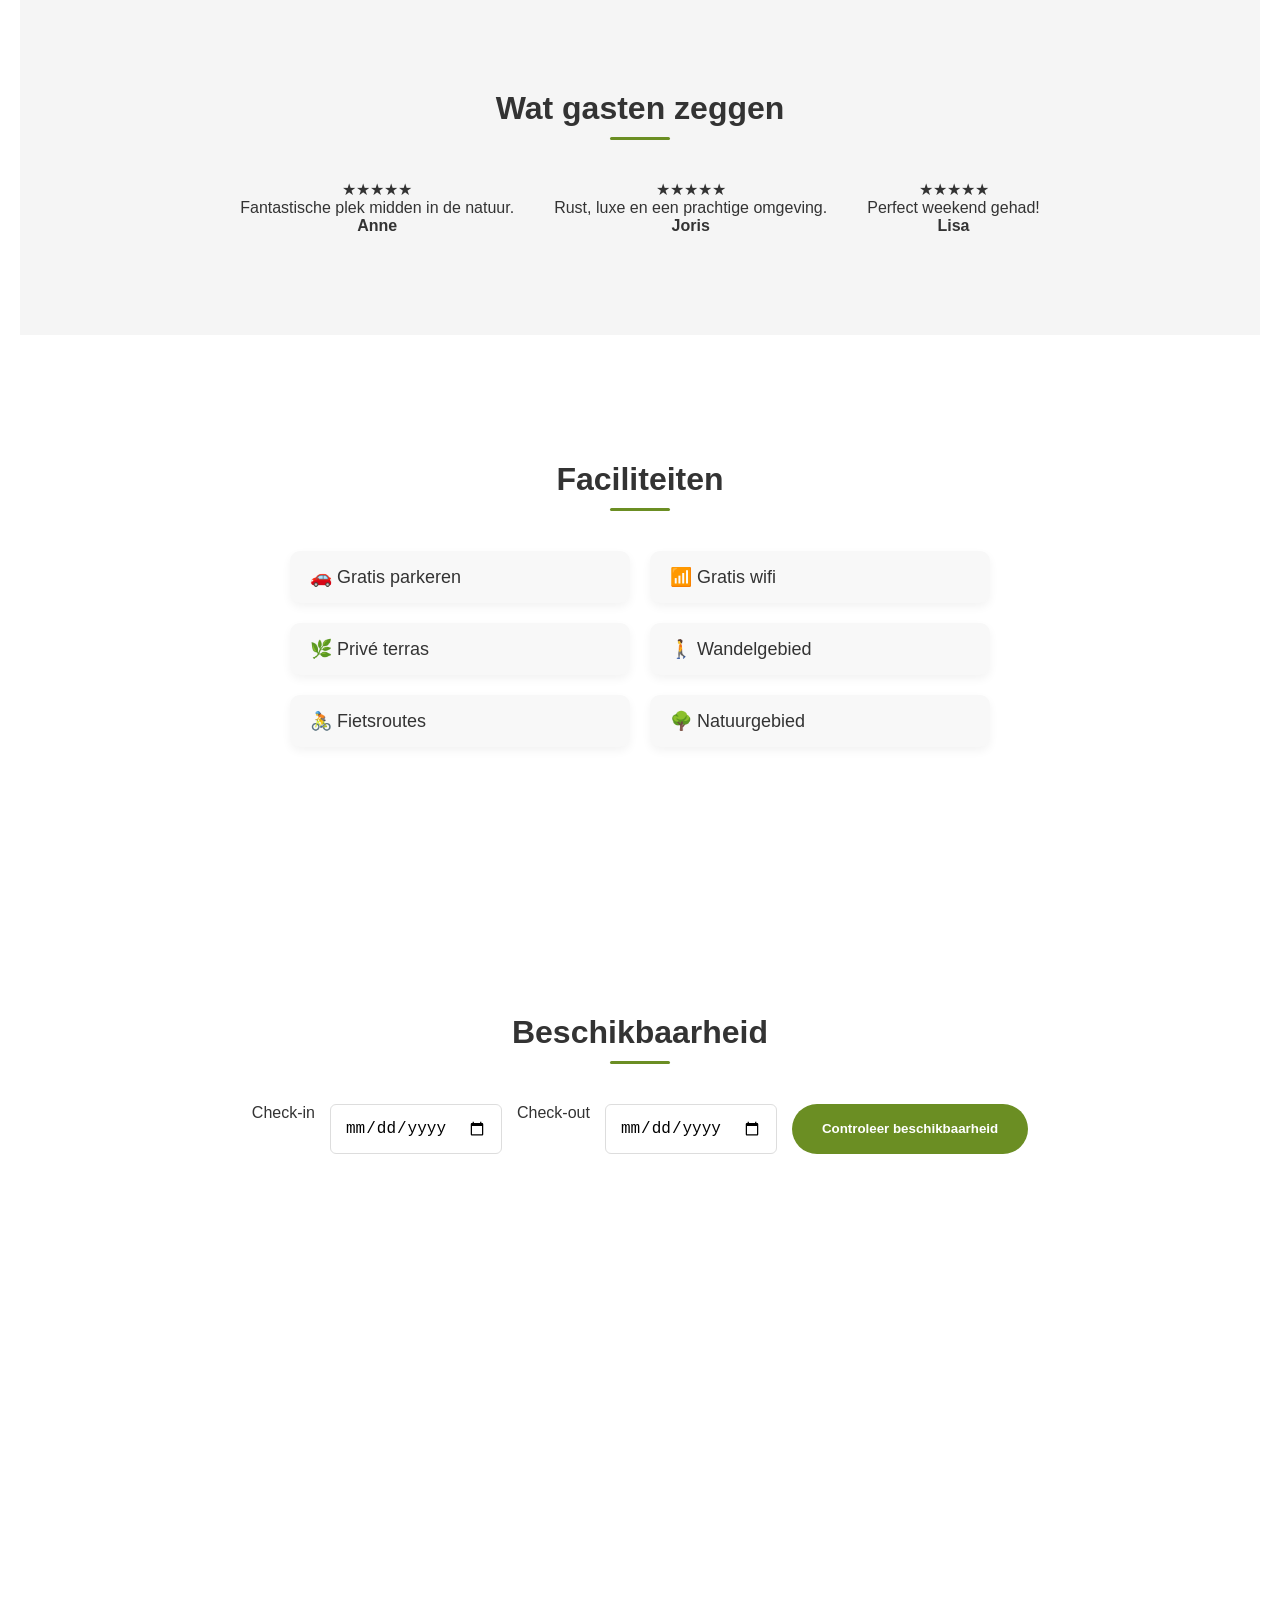
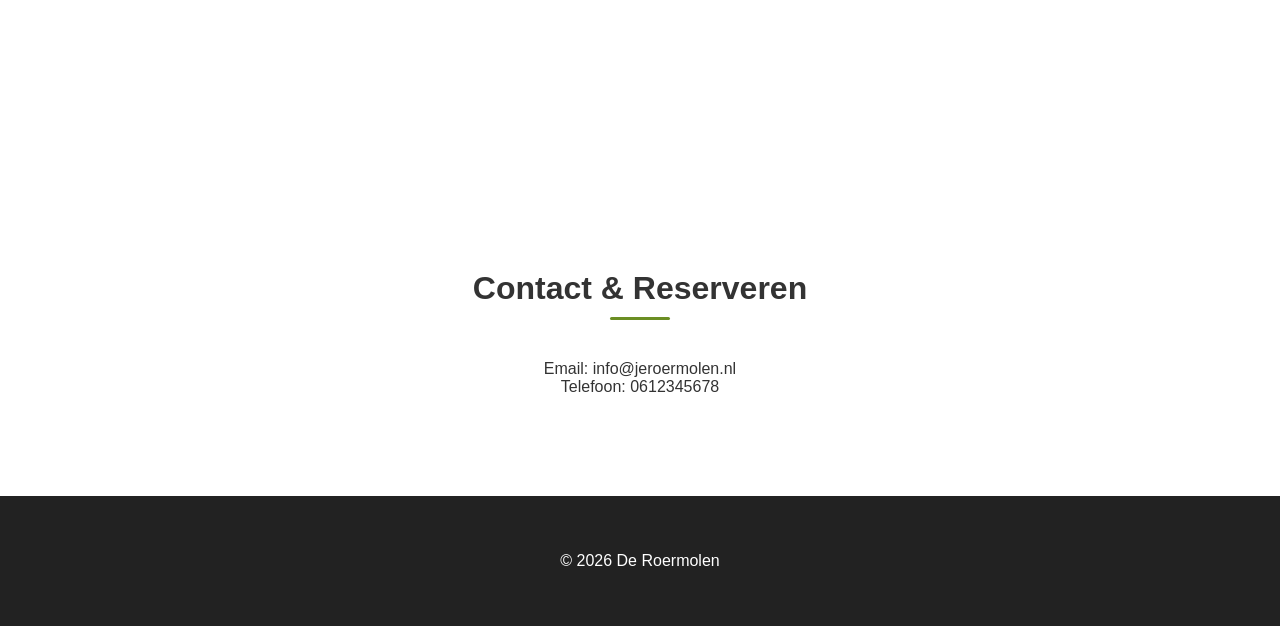
==== commit ef180236: "Update index.html" ====
--- a/index.html
+++ b/index.html
@@ -74,7 +74,7 @@
 
 <div class="card">
 
-<img src="images/Kamer 2 keuken.jpg" alt="Kamer Het Bos" loading="lazy">
+<img src="images/Kamer-2-keuken.jpg" alt="Kamer Het Bos" loading="lazy">
 
 <h3>Kamer Het Bos</h3>
 
@@ -115,7 +115,19 @@
 <img src="images/forest.jpg" alt="Bos in Limburg" loading="lazy">
 <img src="images/room.jpg" alt="Luxe kamer De Roermolen" loading="lazy">
 <img src="images/terrace.jpg" alt="Terras met uitzicht op natuur" loading="lazy">
-
+<img src="images/Bloem.JPG" loading="lazy">
+<img src="images/Bos.JPG" loading="lazy">
+<img src="images/Bos2.JPG" loading="lazy">
+<img src="images/Bospad.JPG" loading="lazy">
+<img src="images/Grasveld.JPG" loading="lazy">
+<img src="images/Lily.JPG" loading="lazy">
+<img src="images/Sheba.JPG" loading="lazy">
+<img src="images/Parkeerplaats.JPG" loading="lazy">
+<img src="images/Rodebeek.JPG" loading="lazy">
+<img src="images/Straat.JPG" loading="lazy">
+<img src="images/Terras.JPG" loading="lazy">
+<img src="images/Toegangspad.JPG" loading="lazy"> 
+<img src="images/Weg.JPG" loading="lazy">
 </div>
 
 </section>
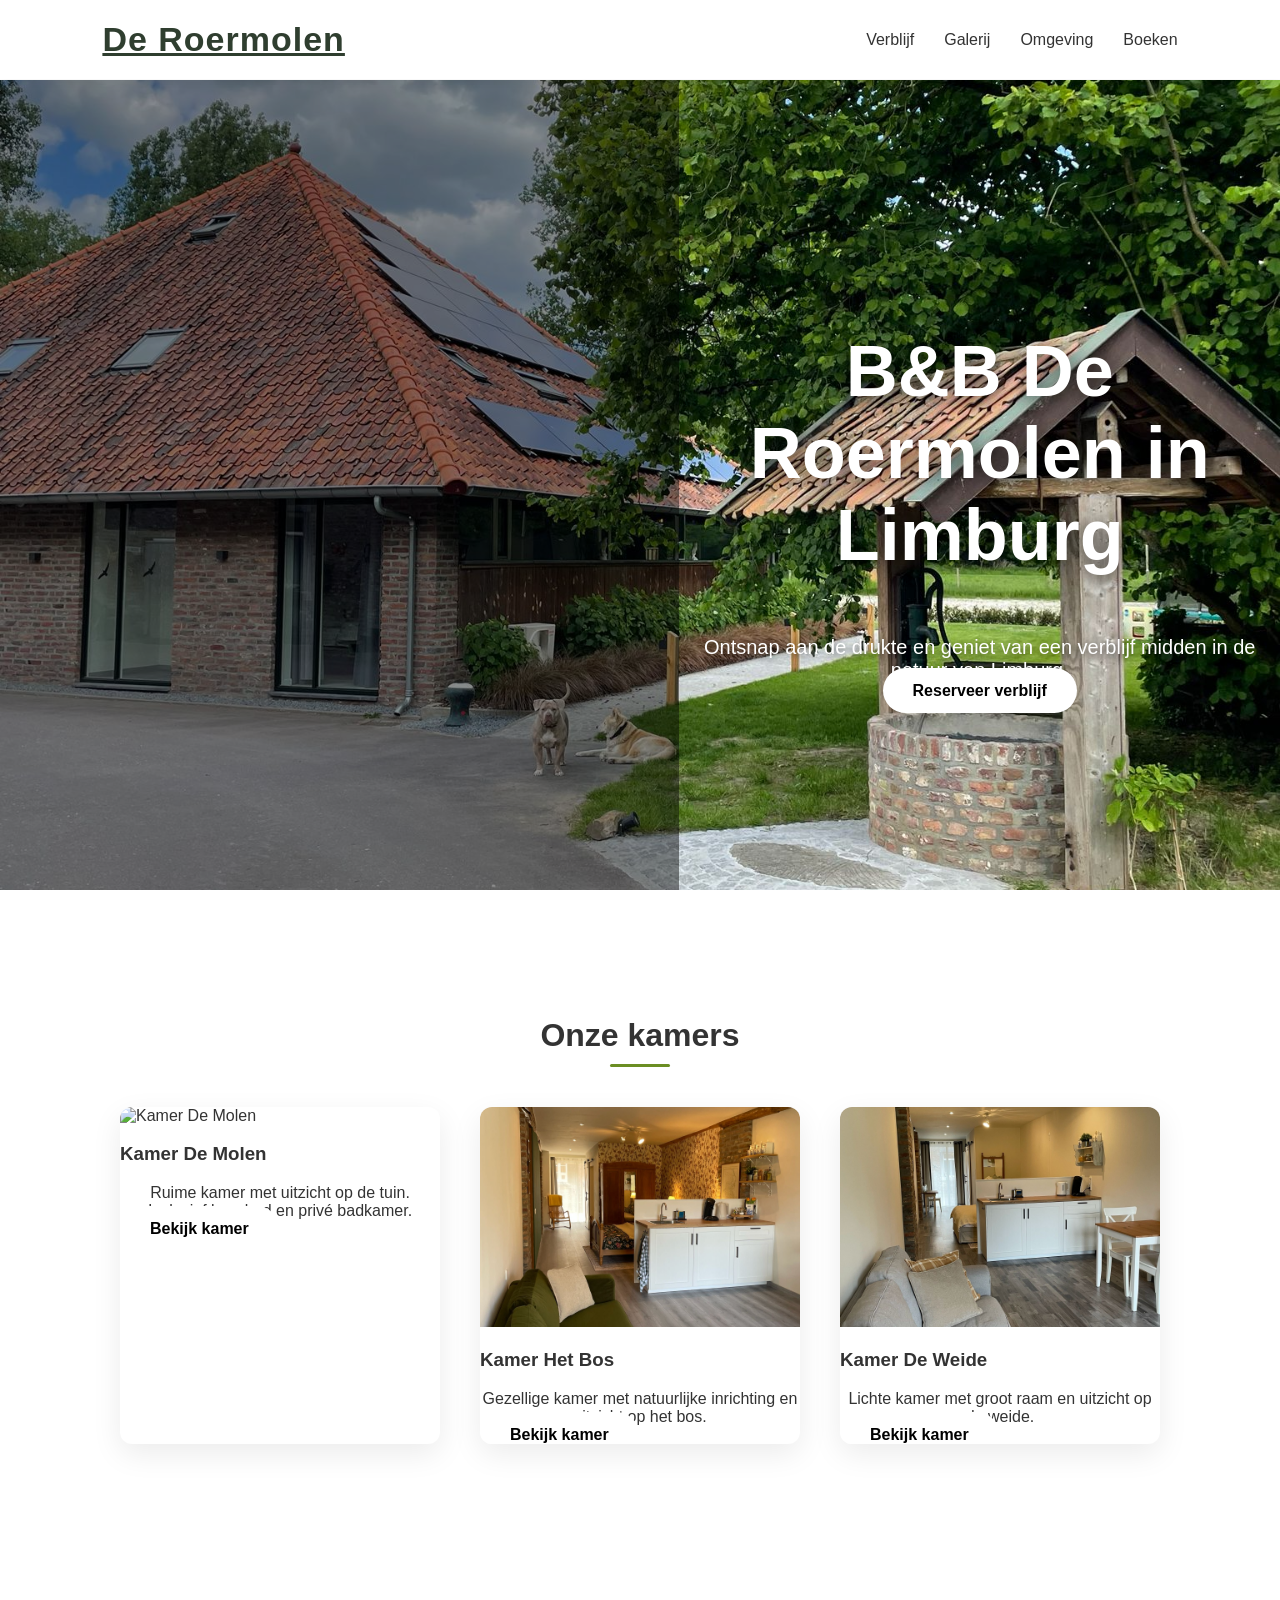
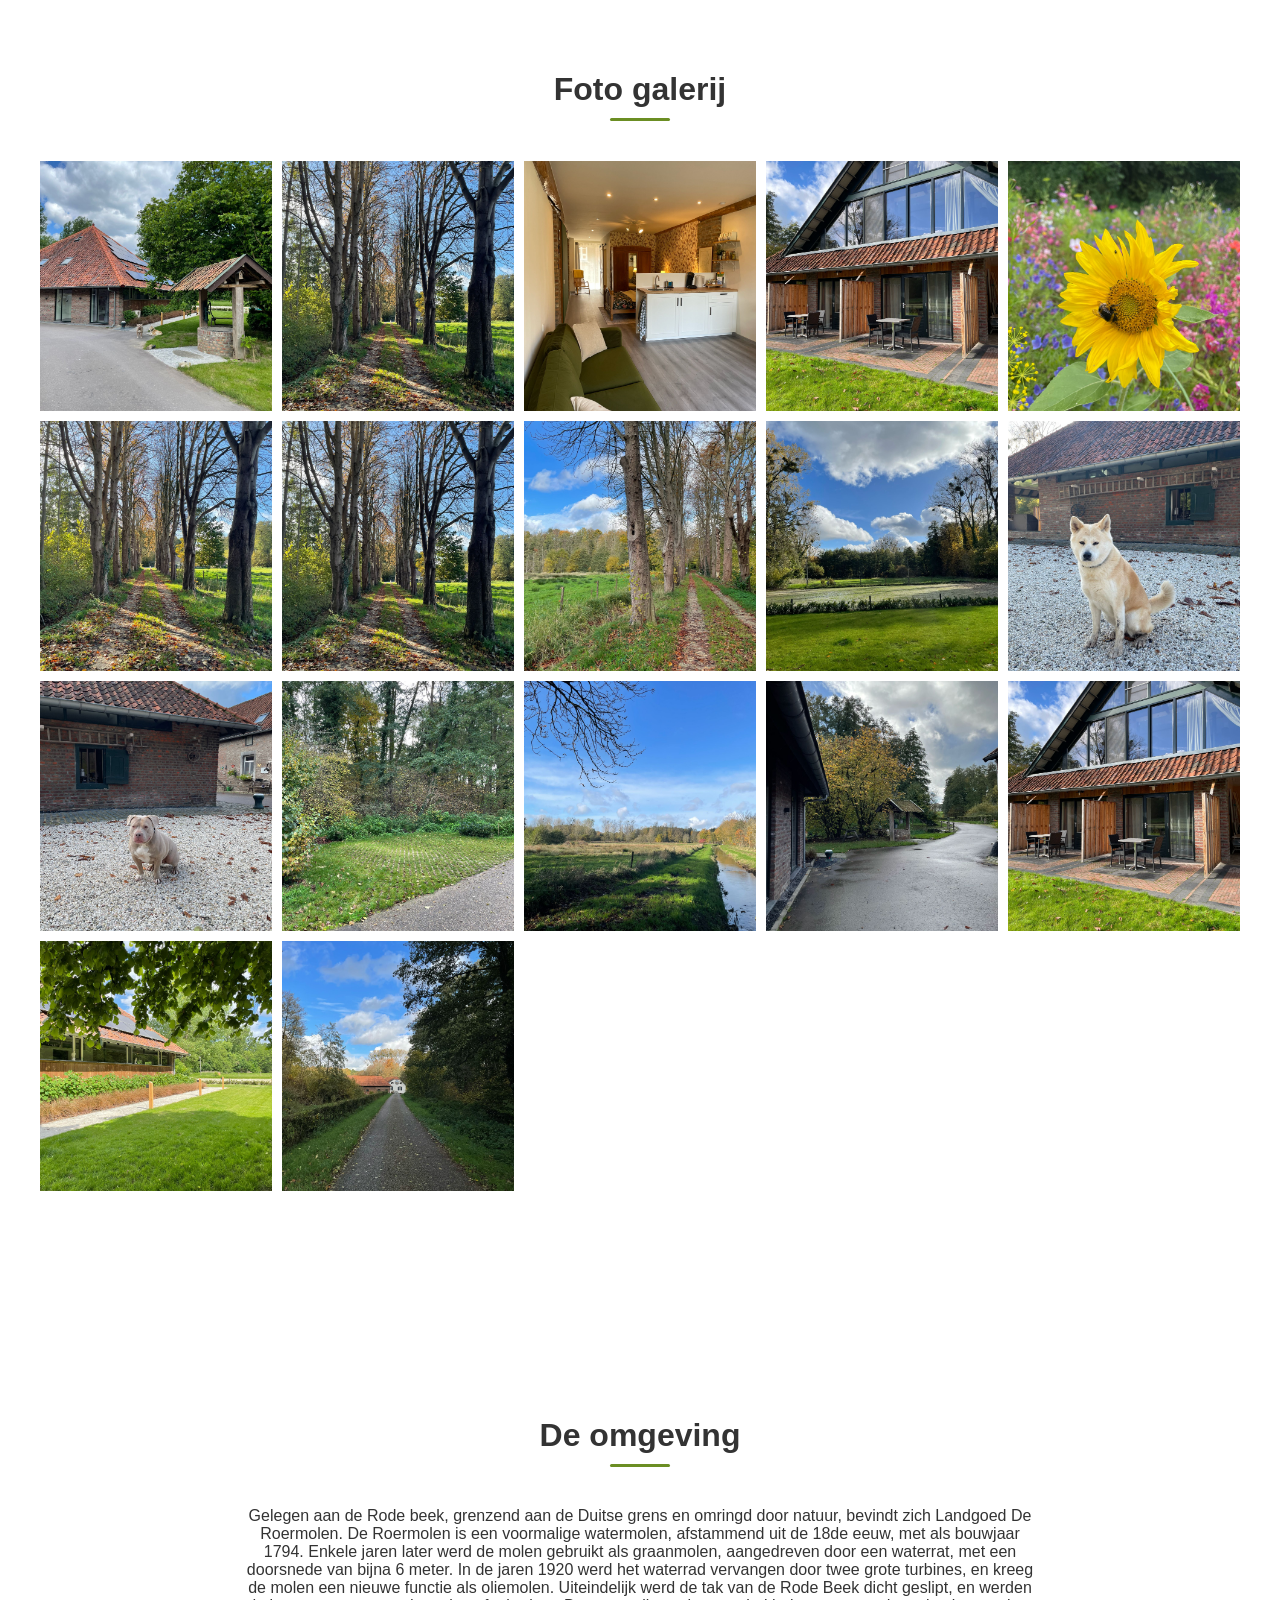
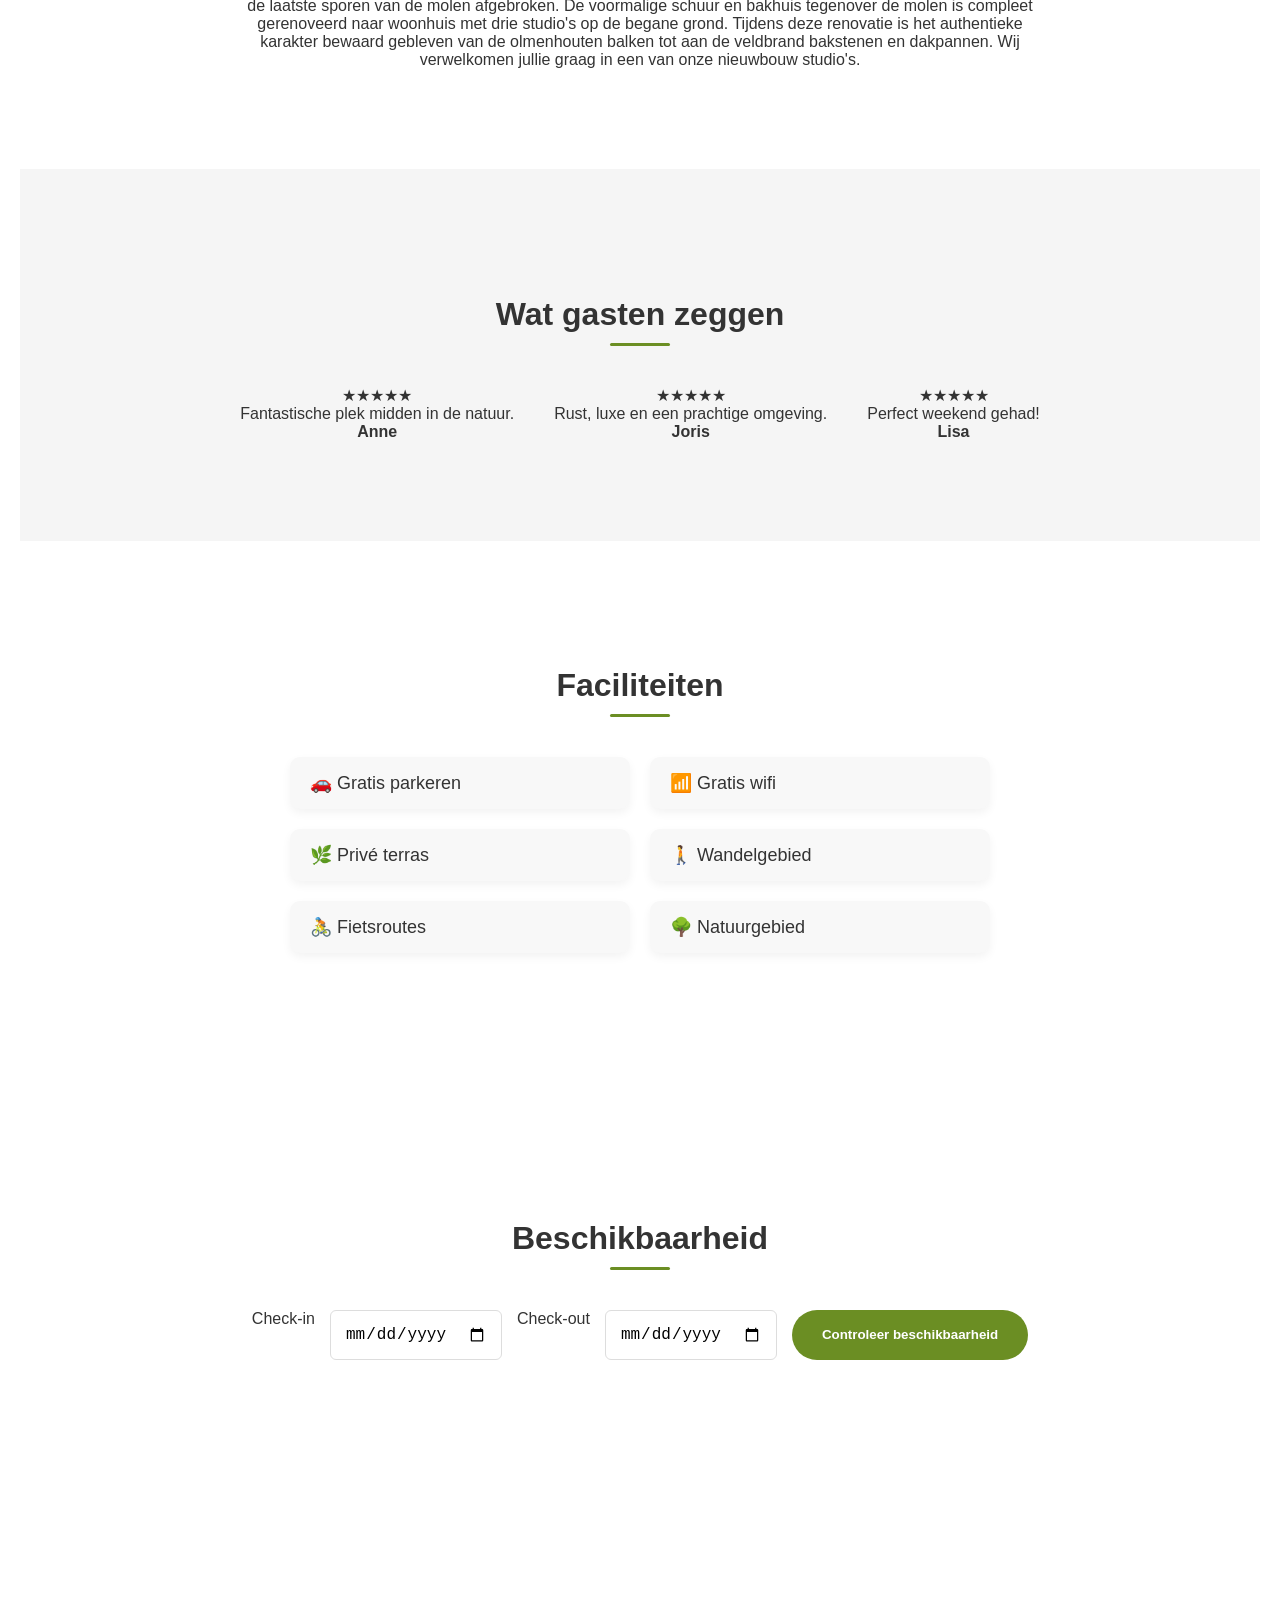
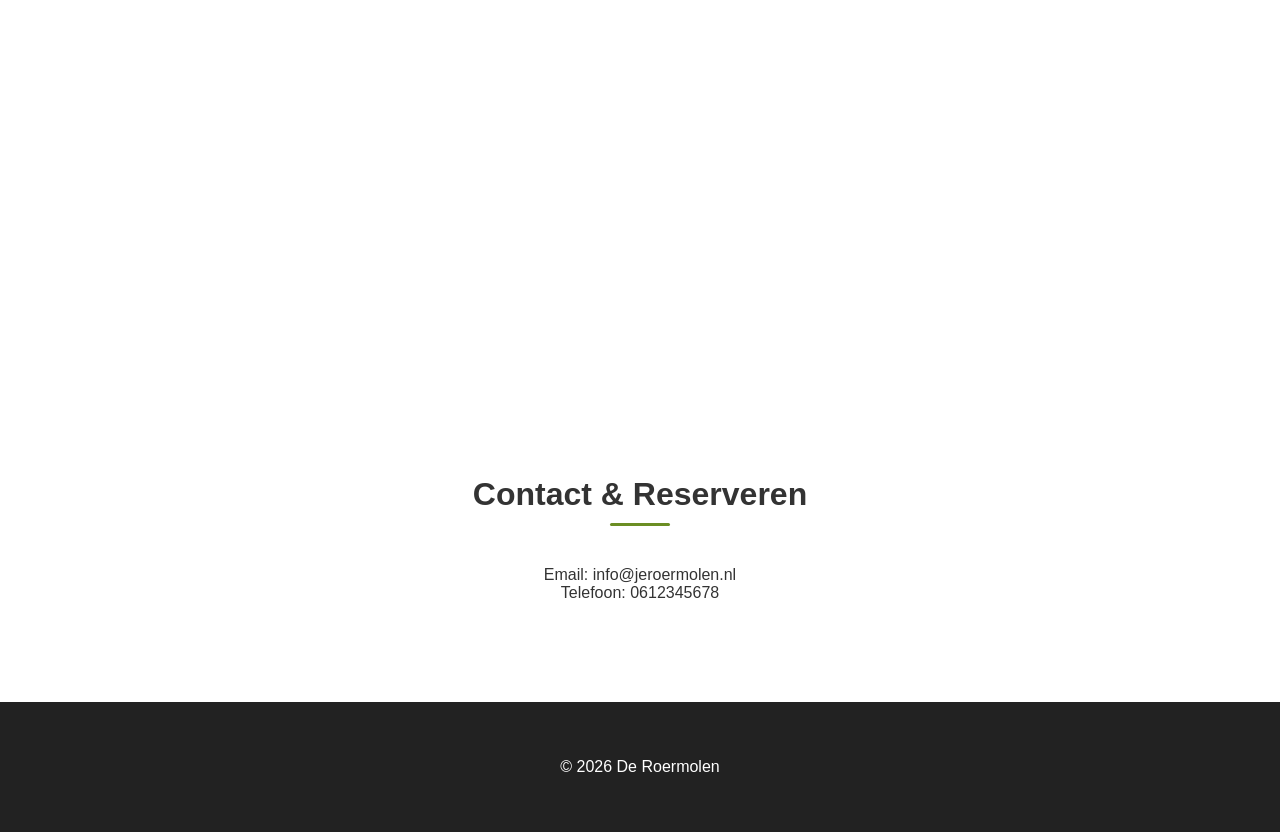
==== commit af08a14e: "Update index.html" ====
--- a/index.html
+++ b/index.html
@@ -60,7 +60,7 @@
 
 <div class="card">
 
-<img src="images/kamer1.jpg" alt="Kamer De Molen" loading="lazy">
+<img src="images/kamer1.JPG" alt="Kamer De Molen" loading="lazy">
 
 <h3>Kamer De Molen</h3>
 
@@ -74,7 +74,7 @@
 
 <div class="card">
 
-<img src="images/Kamer-2-keuken.jpg" alt="Kamer Het Bos" loading="lazy">
+<img src="images/Kamer-2-keuken.JPG" alt="Kamer Het Bos" loading="lazy">
 
 <h3>Kamer Het Bos</h3>
 
@@ -88,7 +88,7 @@
 
 <div class="card">
 
-<img src="images/Kamer 3 woonkamer2.jpg" alt="Kamer De Weide" loading="lazy">
+<img src="images/Kamer 3 woonkamer2.JPG" alt="Kamer De Weide" loading="lazy">
 
 <h3>Kamer De Weide</h3>
 
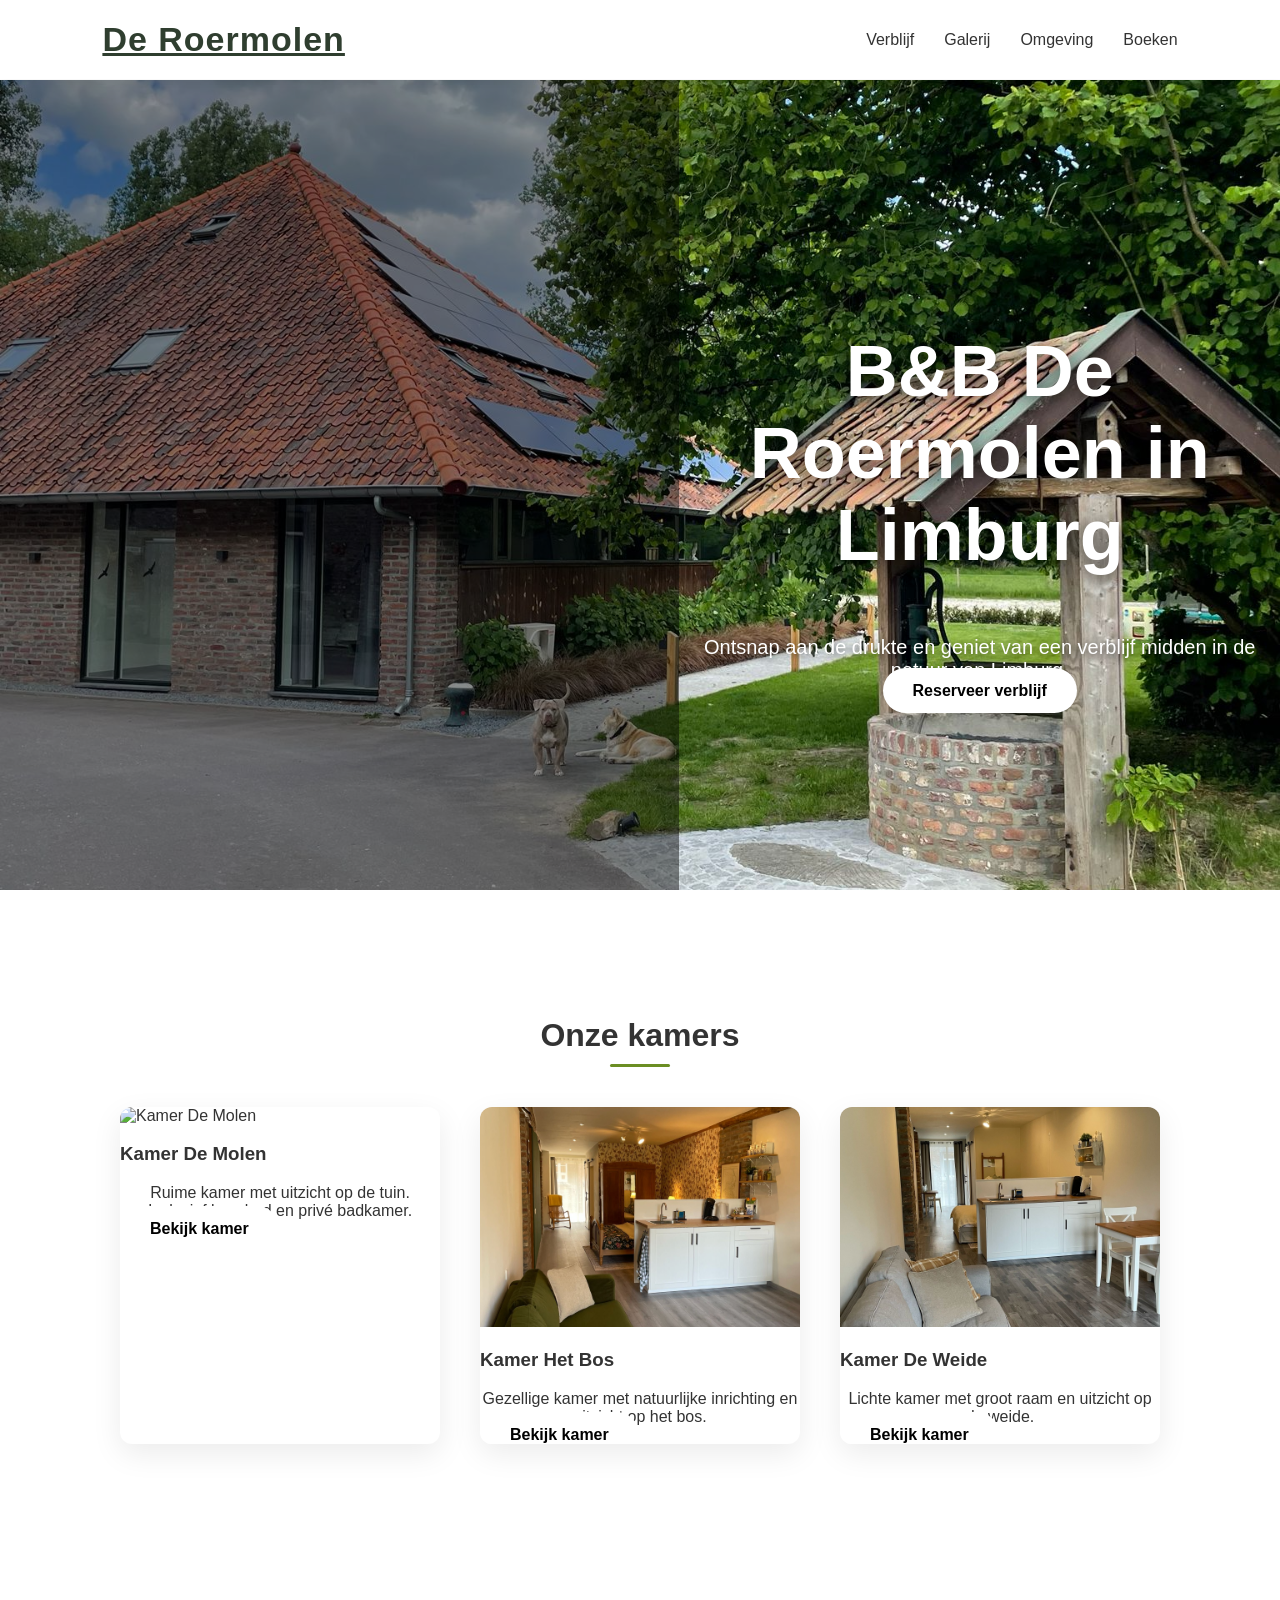
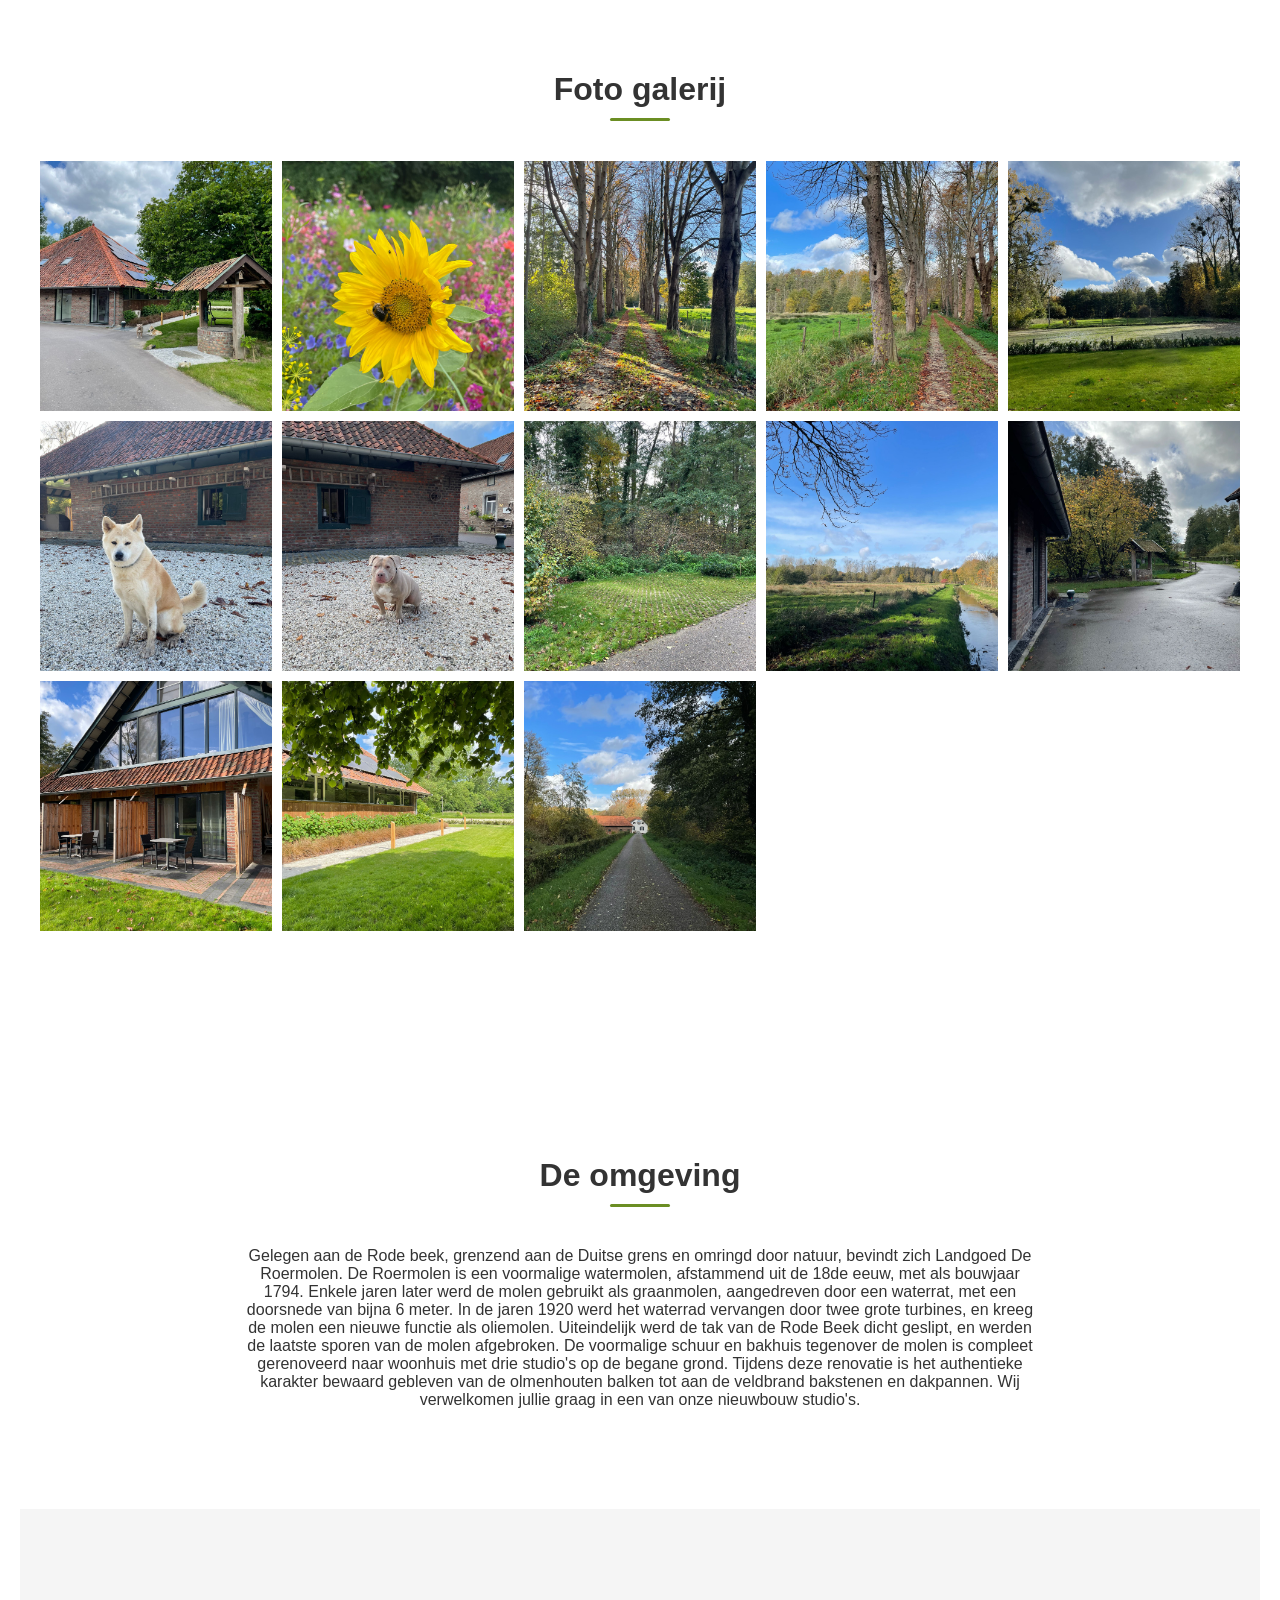
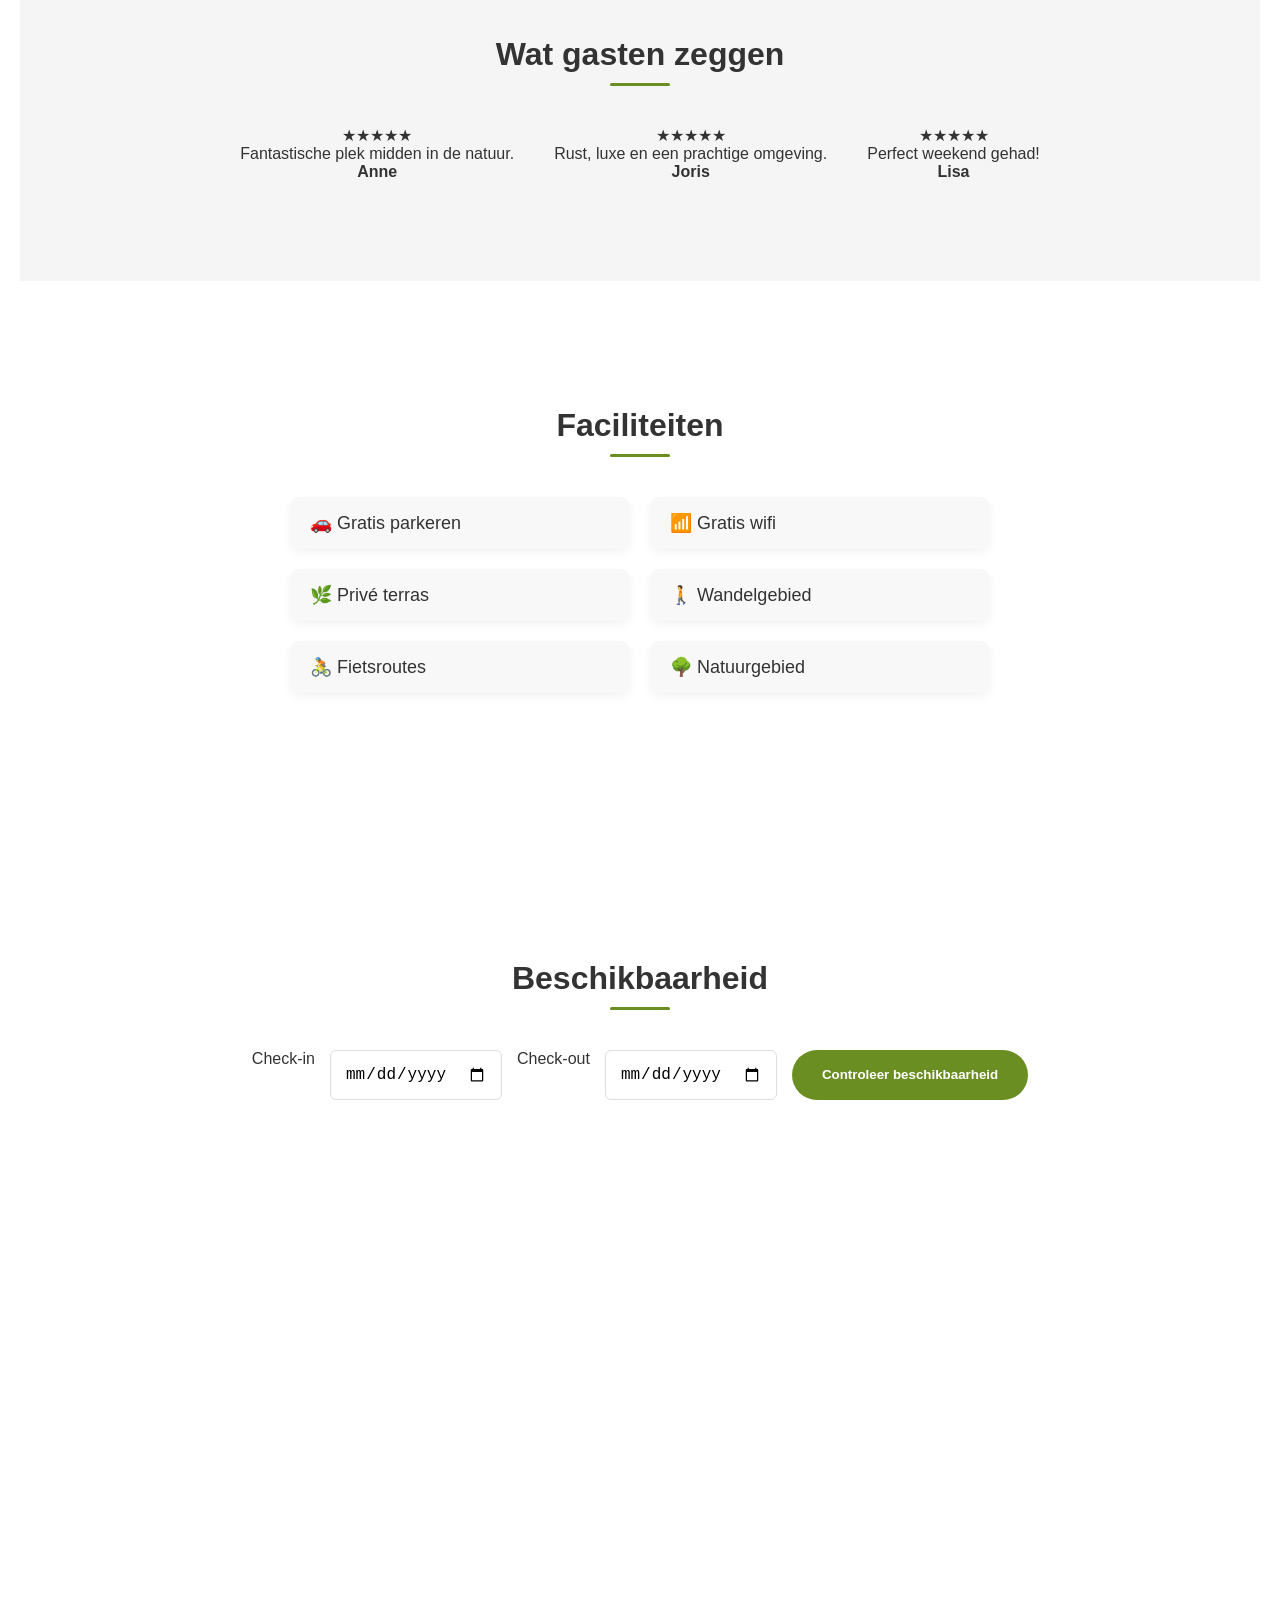
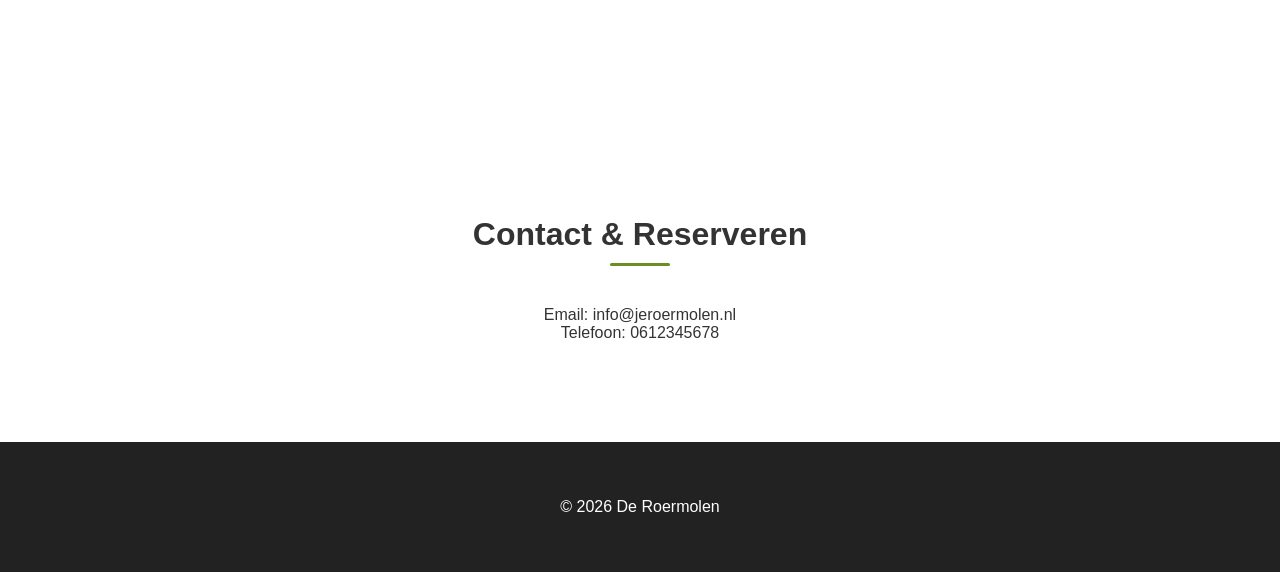
==== commit b82eb60e: "Update index.html" ====
--- a/index.html
+++ b/index.html
@@ -112,12 +112,8 @@
 <div class="gallery">
 
 <img src="images/hero.jpg" alt="Natuurverblijf De Roermolen">
-<img src="images/forest.jpg" alt="Bos in Limburg" loading="lazy">
-<img src="images/room.jpg" alt="Luxe kamer De Roermolen" loading="lazy">
-<img src="images/terrace.jpg" alt="Terras met uitzicht op natuur" loading="lazy">
 <img src="images/Bloem.JPG" loading="lazy">
 <img src="images/Bos.JPG" loading="lazy">
-<img src="images/Bos2.JPG" loading="lazy">
 <img src="images/Bospad.JPG" loading="lazy">
 <img src="images/Grasveld.JPG" loading="lazy">
 <img src="images/Lily.JPG" loading="lazy">
@@ -125,7 +121,7 @@
 <img src="images/Parkeerplaats.JPG" loading="lazy">
 <img src="images/Rodebeek.JPG" loading="lazy">
 <img src="images/Straat.JPG" loading="lazy">
-<img src="images/Terras.JPG" loading="lazy">
+<img src="images/Terras.JPG" alt="Terras met uitzicht op natuur" loading="lazy">
 <img src="images/Toegangspad.JPG" loading="lazy"> 
 <img src="images/Weg.JPG" loading="lazy">
 </div>
